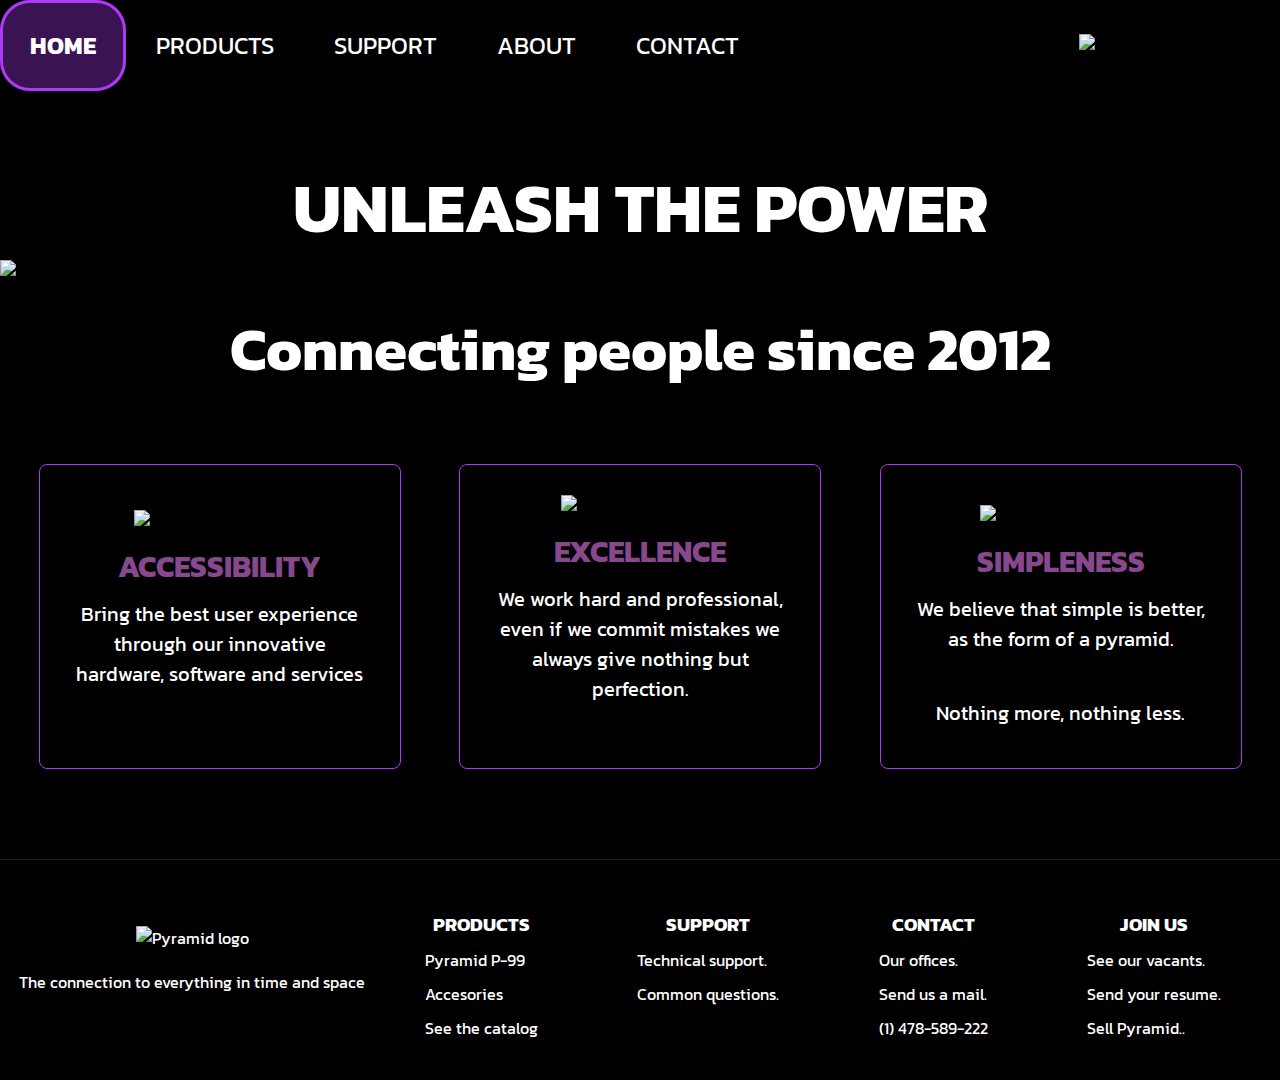
==== index.html @ 82d34aa6 "Revision 3" ====
<!DOCTYPE html>
<html lang="en">
<head>
    <meta charset="UTF-8">
    <meta http-equiv="X-UA-Compatible" content="IE=edge">
    <meta name="viewport" content="width=device-width, initial-scale=1.0">
    <title>Pyramid</title>
    <link rel="stylesheet" href="./assets/css/style.css">
    <link href="https://unpkg.com/aos@2.3.1/dist/aos.css" rel="stylesheet">
    <link rel="stylesheet" href="https://cdnjs.cloudflare.com/ajax/libs/font-awesome/6.2.1/css/all.min.css" integrity="sha512-MV7K8+y+gLIBoVD59lQIYicR65iaqukzvf/nwasF0nqhPay5w/9lJmVM2hMDcnK1OnMGCdVK+iQrJ7lzPJQd1w==" crossorigin="anonymous" referrerpolicy="no-referrer" />
    <link href="https://fonts.googleapis.com/css2?family=Kanit&display=swap" rel="stylesheet">
    <link href="https://fonts.googleapis.com/css2?family=Kanit:wght@300;400&display=swap" rel="stylesheet">

</head>
<body class="body_index">
    <nav class="navindex">
        <i class="fa-solid fa-bars"></i>
        <ul class="menu_horizontal">
            <li class="category_active"><a href="./index.html">HOME</a></li>
            <li><a href="./pages/products.html">PRODUCTS</a>
                <ul class="menu_vertical">
                    <li><a href="#">Pyramids</a></li>
                    <li><a href="#">Headphones</a></li>
                    <li><a href="#">Cases</a></li>
                </ul>
            </li>
            <li><a href="./pages/support.html">SUPPORT</a>
                <ul class="menu_vertical">
                    <li><a href="#">Technical Support</a></li>
                    <li><a href="#">FAQ</a></li>
                </ul>
            </li>
            <li><a href="./pages/about.html">ABOUT</a></li>     
            <li><a href="./pages/contact.html">CONTACT</a></li>  
        </ul>
        <a class="logoindex" href="../index.html"><img src="./assets/img/Isologoblanco.png" alt="Pyramid logo"></a>
        <i class="fa-solid fa-magnifying-glass"></i>
    </nav>
          <!--COVER-->
    <header>
        <div class="cover"><img src="./assets/img/portada2.png" alt=""></div>
    </header>
    <main>
        <h1 data-aos="zoom-out">UNLEASH THE POWER</h1>
        <div class="img_main" data-aos="fade-up"><img src="./assets/img/gifjim2.gif" alt="Gif of the CEO Jim Halpert"></div>
        
        <!--Values-->
        <h2>Connecting people since 2012</h2>
        <section class="world">
            <div class="world__container">
            </div>
            <section class="values">
                <div class="index__card" data-aos="zoom-in-up">
                    <img  class="card__img" src="./assets/img/access.png" alt="Pyramid accessibility" >
                    <h3 class="card__title">ACCESSIBILITY</h3>
                    <p class="card__text">Bring the best user experience through our innovative hardware, software and services</p><br>
                </div>
                <div class="index__card" data-aos="zoom-in-up">
                    <img  class="card__img" src="./assets/img/excellent.png" alt="Pyramid excellence">
                    <h3 class="card__title">EXCELLENCE</h3>
                    <p class="card__text">We work hard and professional, even if we commit mistakes we always give nothing but perfection.</p><br>
                </div>
                <div class="index__card" data-aos="zoom-in-up">
                    <img  class="card__img" src="./assets/img/simple.png" alt="Pyramid simpleness">
                    <h3 class="card__title">SIMPLENESS</h3>
                    <p class="card__text">We believe that simple is better, as the form of a pyramid.</p><br>
                    <p class="card__text">Nothing more, nothing less.</p> 
                </div>
            </section>
        </section>

    </main>
    <!--Footer-->
    <footer>
        <div class="company_data">
                <div class="footer_top">
                    <img class="footer_logoindex" src="./assets/img/Logoblanco1.png" alt="Pyramid logo">
                    <p>The connection to everything in time and space</p>
                    <div class="socialmedia">
                        <i class="fab fa-youtube"></i>
                        <i class="fab fa-facebook-f"></i>
                        <i class="fab fa-instagram"></i>
                        <i class="fab fa-twitter"></i>
                        <i class="fab fa-tiktok"></i>
                    </div>
                </div>
                </div>
                <div class="f_info">
                    <div class="moreinfo">
                        <h3>PRODUCTS</h3>
                        <ul>
                            <li><a href="">Pyramid P-99</a></li>
                            <li><a href="">Accesories</a></li>
                            <li><a href="">See the catalog</a></li>
                        </ul>
                    </div>
                    <div class="moreinfo">
                        <h3>SUPPORT</h3>
                        <ul>
                            <li><a href="">Technical support.</a></li>
                            <li><a href="">Common questions.</a></li>

                        </ul>
                    </div>
                    <div class="moreinfo">
                        <h3>CONTACT</h3>
                        <ul>
                            <li><a href="">Our offices.</a></li>
                            <li><a href="">Send us a mail.</a></li>
                            <li><a href="">(1) 478-589-222</a></li>
                        </ul>
                    </div>
                    <div class="moreinfo">
                        <h3>JOIN US</h3>
                        <ul>
                            <li><a href="">See our vacants.</a></li>
                            <li><a href="">Send your resume.</a></li>
                            <li><a href="">Sell Pyramid..</a></li>
                        </ul>
                    </div>
        </div>
    </footer>
        <!--AOS-->
        <script src="https://unpkg.com/aos@2.3.1/dist/aos.js"></script>
        <script> AOS.init({once: true,duration: 3000});</script>
</body>
</html>
---- assets/css/style.css ----
* {
  margin: 0px;
  padding: 0px;
  text-decoration: none;
  color: inherit;
  list-style: none; }

main > h1 {
  color: white;
  display: flex;
  justify-content: center;
  padding-top: 40px;
  font-size: 70px; }
  @media (max-width: 1000px) {
    main > h1 {
      font-size: 60px; } }
  @media (max-width: 700px) {
    main > h1 {
      font-size: 30px; } }

.support__team > h2, .faq > .faq__content > h2, .divisor__text__about h2, .ceos > .ceo__card h2 {
  color: white;
  font-size: 40px;
  text-align: center; }

.form_contact button:nth-child(7) {
  background-color: #AC39F3;
  border: 0;
  color: white;
  border-radius: 5px;
  font-size: 20px;
  margin-top: 40px;
  font-family: Kanit, sans-serif;
  justify-content: center;
  max-width: 500px; }

.callcenter, .support__team, .faq > .faq__content, .about1 {
  background-color: #1D1D1D;
  display: flex;
  flex-wrap: wrap;
  justify-content: space-evenly;
  border-radius: 16px;
  max-width: 1400px;
  padding: 40px 60px 60px 60px;
  margin: auto;
  margin-bottom: 40px;
  gap: 20px; }

nav {
  grid-area: nav; }

.navindex {
  display: flex;
  justify-content: space-between;
  width: 100%;
  background-color: black;
  font-size: 24px;
  font-family: Kanit, sans-serif;
  align-content: center; }
  .navindex > .fa-bars {
    color: white;
    display: none; }
  .navindex > .fa-magnifying-glass {
    display: none; }

.logoindex {
  max-height: 23px;
  align-self: center;
  margin-right: 40px; }

.menu_horizontal {
  list-style: none;
  display: flex;
  justify-content: end; }
  .menu_horizontal > li > a {
    display: block;
    padding: 28px 30px;
    color: white;
    text-decoration: none; }
  .menu_horizontal > li:hover {
    background-color: #ac39f356;
    box-shadow: inset 0 0 0 3px #AC39F3;
    margin: 0px;
    transition: 0.3s;
    border-radius: 30px; }
  .menu_horizontal > li:hover > .menu_vertical {
    display: block;
    transition: 0.5s; }

.menu_vertical {
  position: absolute;
  margin-top: 0.5px;
  display: none;
  list-style: none;
  width: 180px;
  background-color: #4F2C64;
  border-radius: 8px; }
  .menu_vertical > li > a {
    display: block;
    color: white;
    padding: 15px 15px 15px 20px;
    text-decoration: none;
    transition: 0.5s; }
  .menu_vertical > li:hover {
    border-radius: 8px;
    background-color: #ac39f3c7; }

@media (max-width: 984px) {
  .navindex > .fa-bars {
    color: white;
    font-size: 30px;
    display: block;
    padding: 20px; }
  .navindex > .fa-bars:hover + ul {
    left: 0; }
  .navindex > ul:hover {
    left: 0; }
  .navindex > .fa-magnifying-glass {
    color: white;
    font-size: 30px;
    display: block;
    padding: 20px; }
  .navindex > ul {
    position: fixed;
    flex-direction: column;
    background-color: black;
    width: 300px;
    height: 100vh;
    justify-content: start;
    padding-top: 60px;
    left: -300px;
    transition: 0.2s; }
  .logoindex {
    position: static;
    align-content: center;
    margin-right: 0px; } }

.category_active {
  font-weight: bolder; }

footer {
  grid-area: footer;
  background-color: black;
  color: white;
  display: flex;
  flex-wrap: wrap;
  justify-content: space-between;
  justify-content: center;
  align-items: center;
  padding: 20px 0px 20px 0px;
  font-family: Kanit, sans-serif;
  border-top: 1px solid #1D1D1D; }
  footer > .company_data {
    margin: 10px;
    display: flex;
    flex-direction: column;
    flex-wrap: wrap;
    justify-content: center;
    gap: 20px; }
    footer > .company_data > h2, footer > .company_data p, footer > .company_data .socialmedia, footer > .company_data .socialmedia {
      display: flex;
      justify-content: center; }
    footer > .company_data .footer_top {
      display: flex;
      flex-direction: column;
      gap: 20px; }
  footer .socialmedia {
    gap: 10px; }
  footer .f_info {
    display: flex;
    width: 70%;
    flex-wrap: wrap;
    justify-content: space-around; }
    footer .f_info > .moreinfo {
      margin: 20px; }
      footer .f_info > .moreinfo > h3 {
        margin: 10px 0px;
        display: flex;
        justify-content: center; }
      footer .f_info > .moreinfo > ul {
        display: flex;
        flex-direction: column;
        gap: 10px; }
  footer .footer_logoindex {
    display: flex;
    justify-content: center;
    align-self: center; }
  @media (max-width: 986) {
    footer footer > .company_data > p {
      justify-self: center; }
    footer footer > .f_info {
      width: 100%; } }

/*Pages*/
.products_cover {
  background-image: url(../img/galaxia.jpg);
  background-size: cover;
  width: 100%;
  height: 400px;
  display: flex;
  align-items: center;
  justify-content: center; }
  .products_cover > h1 {
    color: white;
    display: flex;
    flex-wrap: wrap;
    font-size: 80px;
    text-align: center;
    text-shadow: 1px 1px 2px #AC39F3, 0 0 0.2em black; }
  @media (max-width: 1100px) {
    .products_cover .products_cover {
      background-size: cover; }
    .products_cover h1 {
      font-size: 60px; }
    .products_cover h2 {
      font-size: 40px; } }
  @media (max-width: 700px) {
    .products_cover .img_main {
      background-size: contain;
      background-repeat: no-repeat;
      height: 400px; }
    .products_cover h1 {
      font-size: 40px; }
    .products_cover h2 {
      font-size: 25px; } }

/*Main product*/
.products_father {
  display: flex;
  flex-wrap: wrap;
  flex-direction: column;
  max-width: 1600px;
  margin: auto; }
  .products_father .tablet1 {
    background-color: #1D1D1D;
    margin-bottom: 100px;
    margin-top: 120px;
    margin: auto;
    padding: 60px 0px 60px 0px;
    border-radius: 20px;
    gap: 20px;
    display: flex;
    flex-wrap: wrap;
    flex-direction: row;
    justify-content: center;
    gap: 20px;
    width: 1300px; }
    .products_father .tablet1:hover {
      transition: 0.8s;
      box-shadow: 3px 4px 45px 3px #ac39f381;
      border-style: inset;
      border: 0.5px solid #AC39F3;
      transition: 0.5s; }
    .products_father .tablet1 h2 {
      color: white;
      font-size: 60px;
      margin-bottom: 10px;
      justify-self: center; }
    .products_father .tablet1 .tablet1__content {
      background-color: #1D1D1D; }
      .products_father .tablet1 .tablet1__content .tablet1__img {
        background-image: url(../img/tablets_portada_galaxia1.png);
        width: 1100px;
        height: 900px;
        background-size: cover;
        margin: auto; }
        @media (max-width: 1100px) {
          .products_father .tablet1 .tablet1__content .tablet1__img {
            width: 500px;
            height: 400px;
            margin: auto; } }
        @media (max-width: 700px) {
          .products_father .tablet1 .tablet1__content .tablet1__img {
            background-size: contain;
            background-repeat: no-repeat;
            width: 300px;
            height: 260px; } }
      .products_father .tablet1 .tablet1__content .tablet1__title {
        display: flex;
        justify-content: center; }
      .products_father .tablet1 .tablet1__content .tablet1__card__price {
        font-family: 'Kanit', sans-serif;
        font-size: 80px;
        font-weight: bold;
        color: white;
        justify-self: start; }
        @media (max-width: 1100px) {
          .products_father .tablet1 .tablet1__content .tablet1__card__price {
            font-size: 50px; } }
      .products_father .tablet1 .tablet1__content .tablet1__boton__div {
        display: flex;
        justify-content: center; }
        .products_father .tablet1 .tablet1__content .tablet1__boton__div .tablet1__boton {
          padding: 20px;
          width: 100%;
          color: black;
          background-color: #AC39F3;
          border-style: none;
          border-radius: 4px;
          font-family: 'Kanit', sans-serif;
          font-size: 24px;
          font-weight: bolder;
          justify-self: center; }
          .products_father .tablet1 .tablet1__content .tablet1__boton__div .tablet1__boton:hover {
            background-color: #671897;
            transform: scale(1.1);
            transition: 0.8s;
            color: white; }
      .products_father .tablet1 .tablet1__content .tablet1__description {
        width: 100%;
        display: block;
        flex-wrap: wrap;
        justify-content: space-between;
        padding: 40px 0px 40px 0px; }
        .products_father .tablet1 .tablet1__content .tablet1__description .tablet1__description1 {
          display: flex;
          flex-wrap: wrap;
          justify-content: space-between; }
          .products_father .tablet1 .tablet1__content .tablet1__description .tablet1__description1 .tablet1__text {
            justify-self: end;
            font-size: 80px;
            color: white;
            font-family: 'Kanit', sans-serif;
            font-weight: lighter; }
        .products_father .tablet1 .tablet1__content .tablet1__description .tablet1__description2 {
          display: flex;
          justify-content: end; }
          .products_father .tablet1 .tablet1__content .tablet1__description .tablet1__description2 .tablet1__select {
            display: flex;
            justify-content: end; }
            .products_father .tablet1 .tablet1__content .tablet1__description .tablet1__description2 .tablet1__select select {
              background-color: black;
              color: #AC39F3;
              border: 1px solid #AC39F3;
              border-radius: 8px;
              width: 300px;
              height: 80px;
              padding: 15px;
              margin: 20px 0px 20px 20px;
              justify-self: end;
              font-size: 20px;
              align-self: center;
              cursor: pointer; }
            .products_father .tablet1 .tablet1__content .tablet1__description .tablet1__description2 .tablet1__select p {
              font-size: 24px;
              align-self: center;
              color: white; }
            @media (max-width: 700px) {
              .products_father .tablet1 .tablet1__content .tablet1__description .tablet1__description2 .tablet1__select select {
                max-width: 150px;
                margin-left: 10px; }
              .products_father .tablet1 .tablet1__content .tablet1__description .tablet1__description2 .tablet1__select p {
                font-size: 20px; } }
  @media (max-width: 1100px) {
    .products_father {
      padding: 0px;
      margin: auto;
      margin: 0px; }
      .products_father .tablet1 {
        display: block;
        max-width: 700px;
        padding: 40px; }
      .products_father .tablet1 > h1 {
        font-size: 60px; }
      .products_father .products_cover > h1 {
        font-size: 60px; } }
  @media (max-width: 700px) {
    .products_father .tablet1 {
      display: block;
      width: 75vw;
      height: 680px;
      padding: 30px; }
    .products_father .tablet1__title h2 {
      font-size: 24px; }
    .products_father .tablet1__text > p {
      font-size: 20px; } }
  .products_father .products2 {
    max-width: 1800px;
    margin: auto;
    padding-top: 50px;
    padding-bottom: 50px;
    display: flex;
    flex-wrap: wrap;
    justify-content: space-evenly;
    gap: 120px; }
    @media (max-width: 700px) {
      .products_father .products2 {
        gap: 40px;
        margin: 20px; } }
    .products_father .products2 .products2__card {
      background-color: #1D1D1D;
      justify-content: center;
      display: block;
      width: 300px;
      border-radius: 8px;
      padding-top: 30px;
      padding-left: 30px;
      padding-right: 30px;
      padding-bottom: 30px;
      max-width: 2000px; }
      .products_father .products2 .products2__card:hover {
        transform: scale(1.3);
        transition: 0.8s;
        box-shadow: 3px 4px 45px 3px #ac39f381;
        border-style: inset;
        border: 0.5px solid #AC39F3;
        transition: 0.5s; }
      .products_father .products2 .products2__card > .products2__card__img {
        width: 80%;
        border-radius: 10px;
        padding-left: 24px;
        padding-right: 24px;
        justify-self: center;
        align-self: center; }
      .products_father .products2 .products2__card > .products2__card__title {
        font-family: 'Kanit', sans-serif;
        font-size: 30px;
        font-weight: lighter;
        color: white;
        padding-top: 10px; }
      .products_father .products2 .products2__card > .products2__card__text {
        font-family: 'Kanit', sans-serif;
        color: #8f8f8f;
        font-size: 20px;
        align-items: center; }
      .products_father .products2 .products2__card > .products2__card__price {
        font-family: 'Kanit', sans-serif;
        font-size: 50px;
        color: white; }
      .products_father .products2 .products2__card > .products2__boton {
        margin-top: 10px;
        padding: 20px;
        width: 300px;
        color: black;
        background-color: #AC39F3;
        border-style: none;
        border-radius: 4px;
        font-family: 'Kanit', sans-serif;
        font-size: 24px;
        font-weight: bolder;
        justify-self: center; }
        .products_father .products2 .products2__card > .products2__boton:hover {
          background-color: #671897;
          transform: scale(1.1);
          transition: 0.8s;
          color: white; }
      @media (max-width: 800px) {
        .products_father .products2 .products2__card {
          max-width: 280px;
          padding: 40px 25px 40px 25px; }
          .products_father .products2 .products2__card .products2__boton {
            width: 280px; } }

.callcenter {
  max-width: 1200px; }
  .callcenter > h2 {
    color: white;
    font-size: 40px;
    text-align: center; }
  .callcenter > .callcenter_text {
    color: white;
    font-size: 20px;
    font-weight: lighter; }
  .callcenter > .callcenter_img {
    background-image: url(../img/callcenter.jpg);
    width: 1200px;
    height: 600px;
    background-size: cover; }
  @media (max-width: 1100px) {
    .callcenter {
      margin: 20px;
      margin-bottom: 40px;
      padding: 20px; }
      .callcenter .callcenter_img {
        background-size: contain;
        background-repeat: no-repeat;
        width: 100%;
        height: 250px; }
      .callcenter .callcenter_text {
        max-width: 600px; } }

.corporate {
  display: flex;
  flex-wrap: wrap;
  justify-content: center;
  background-color: #1D1D1D;
  border-radius: 10px;
  padding: 60px;
  max-width: 1200px;
  margin: auto;
  margin-bottom: 40px; }
  .corporate > .corporate__adress {
    max-width: 1200px;
    margin: auto;
    margin-bottom: 40px;
    border-radius: 10px;
    display: grid;
    gap: 10px;
    grid-template-columns: 1fr 1fr;
    grid-template-rows: 1fr;
    grid-template-areas: "corporate__map  corporate__map"; }
  .corporate h2 {
    text-align: center;
    color: white;
    font-size: 30px;
    margin-bottom: 30px; }
  .corporate p {
    color: white;
    font-size: 20px;
    gap: 10px; }
  .corporate > .corporate__map:nth-child(1) {
    grid-area: corporate__map;
    max-width: 1200px;
    justify-items: center;
    padding-bottom: 10px; }
  .corporate > .corporate__text:nth-child(2) {
    grid-area: corporate__text;
    color: white;
    font-size: 18px;
    font-family: 'Kanit', sans-serif;
    font-weight: lighter;
    max-width: 1200px;
    text-align: start; }
  .corporate .map {
    width: 100%;
    max-width: 1200px;
    height: 400px;
    border-style: none;
    padding-right: 20px; }
  @media (max-width: 1100px) {
    .corporate {
      gap: 20px;
      margin: 20px;
      margin-bottom: 40px;
      padding: 20px; }
      .corporate .map {
        padding-bottom: 20px; } }

.form_contact {
  padding: 60px;
  background-color: #1D1D1D;
  max-width: 1200px;
  margin: 10px auto;
  margin-bottom: 40px;
  border-radius: 10px;
  display: grid;
  gap: 10px;
  grid-template-columns: 1fr 1fr;
  grid-template-rows: 1fr 1fr 1fr 1fr 80px;
  grid-template-areas: "titulo   titulo" "nomApell email" "tel      asunto" "mensaje  mensaje" "...      btn"; }
  .form_contact > label {
    display: flex;
    flex-direction: column;
    justify-items: center;
    gap: 10px;
    color: white; }
    .form_contact > label > input {
      padding-left: 10px;
      color: black;
      border-radius: 4px;
      font-family: 'Quicksand', sans-serif;
      height: 40px;
      max-width: 550px; }
    .form_contact > label > input, .form_contact > label .formulario > label > textarea {
      background-color: rgba(255, 255, 255, 0.349);
      border: 0; }
    .form_contact > label > textarea {
      background-color: rgba(255, 255, 255, 0.349);
      height: 60px;
      width: 100%;
      max-width: 1150px;
      border-radius: 4px; }
  .form_contact .contact_button > button {
    padding: 20px;
    width: 400px;
    color: white;
    background-color: #AC39F3;
    border-style: none;
    border-radius: 4px;
    font-family: 'Kanit', sans-serif;
    font-size: 24px;
    font-weight: bolder;
    justify-self: center; }

@media (max-width: 700px) {
  .form_contact {
    border-radius: 10px;
    margin: 20px;
    margin-bottom: 60px;
    padding: 30px 30px 60px 30px;
    grid-template-columns: 1fr;
    grid-template-rows: 1fr 1fr 1fr 1fr 1fr 1fr 80px;
    grid-template-areas: "titulo" "nomApell"  "email" "tel"       "asunto" "mensaje"   "btn"; } }

.form_contact h2:nth-child(1) {
  text-align: center;
  grid-area: titulo;
  color: white;
  font-size: 30px; }

.form_contact label:nth-child(2) {
  grid-area: nomApell; }

.form_contact label:nth-child(3) {
  grid-area: email; }

.form_contact label:nth-child(4) {
  grid-area: tel; }

.form_contact label:nth-child(5) {
  grid-area: asunto; }

.form_contact label:nth-child(6) {
  grid-area: mensaje; }

.form_contact button:nth-child(7) {
  grid-area: btn; }

.support__portada {
  height: 500px;
  background-size: cover;
  display: flex;
  align-items: center;
  justify-content: center;
  background-image: url(../img/support1.png); }
  .support__portada h1 {
    color: white;
    display: flex;
    flex-wrap: wrap;
    font-size: 80px;
    text-align: center;
    text-shadow: 1px 1px 2px #AC39F3, 0 0 0.2em black; }
    @media (max-width: 1100px) {
      .support__portada h1 {
        font-size: 60px; } }
    @media (max-width: 700px) {
      .support__portada h1 {
        font-size: 40px; } }

.support__team {
  max-width: 1300px; }
  .support__team > .support__content {
    display: flex;
    flex-wrap: wrap;
    justify-content: center;
    width: 100%;
    display: flex;
    align-content: center;
    justify-content: center; }
    .support__team > .support__content > .support__img img {
      width: 100%; }
    .support__team > .support__content > .support__text {
      color: white;
      font-size: 30px;
      font-family: 'Kanit', sans-serif;
      font-weight: lighter;
      width: 100%;
      text-align: left;
      padding-top: 20px; }
  @media (max-width: 900px) {
    .support__team {
      margin: 20px;
      padding: 20px; }
      .support__team p {
        font-size: 80%; }
      .support__team h2 {
        font-size: 24px; } }

/*CommonQuestions*/
.faq {
  background-color: #1D1D1D;
  max-width: 1400px;
  padding-bottom: 20px;
  padding-top: 20px;
  margin: auto;
  margin-bottom: 100px;
  border-radius: 20px;
  display: flex;
  align-content: center;
  justify-content: center; }
  .faq > .faq__content > .faq__text {
    margin: auto;
    color: white;
    font-size: 20px;
    font-family: 'Kanit', sans-serif;
    font-weight: lighter;
    text-align: left; }
    .faq > .faq__content > .faq__text > ul > li {
      padding: 10px; }
      .faq > .faq__content > .faq__text > ul > li .fa-question-circle {
        color: #AC39F3;
        font-size: larger;
        padding-right: 10px; }
  @media (max-width: 900px) {
    .faq > .faq__content {
      margin: 0px;
      padding: 20px; }
      .faq > .faq__content h2 {
        font-size: 24px; }
      .faq > .faq__content ul {
        font-size: 80%; }
      .faq > .faq__content .faq__text {
        margin: 0px;
        padding: 0px; } }
  @media (max-width: 900px) {
    .faq {
      margin: 20px; } }

.about1 {
  max-width: 1200px;
  margin-bottom: 100px; }
  .about1 > h2 {
    color: white;
    font-size: 40px;
    text-align: center; }
  .about1 > .about1__text {
    color: #b4b4b4;
    font-size: 30px;
    font-weight: lighter; }
  .about1 > .about1__img {
    background-image: url(../img/pyramidpresentation.jpg);
    width: 1200px;
    height: 600px;
    background-size: cover;
    justify-self: center;
    border-radius: 10px; }
  .about1 > .about1__video {
    padding-top: 30px; }
    .about1 > .about1__video iframe {
      justify-self: start; }
  @media (max-width: 800px) {
    .about1 {
      margin: 20px;
      margin-bottom: 40px;
      padding: 20px;
      padding-bottom: 40px; }
      .about1 .about1__img {
        background-size: contain;
        background-repeat: no-repeat;
        width: 400px;
        height: 250px; }
      .about1 .about1__text {
        max-width: 400px;
        font-size: 18px; }
      .about1 .about1__video {
        margin: 0px;
        padding: 0px; }
        .about1 .about1__video iframe {
          width: 400px; } }

/*Video Pyramid Launch*/
.video_container {
  display: flex;
  align-items: center;
  justify-content: center;
  height: auto;
  margin-top: 50px; }

.video_card_container {
  display: flex;
  width: 1000px;
  height: auto;
  border-radius: 10px;
  margin: 0px; }

.video_header {
  padding-right: 40px;
  border-right: 1px solid #4e4e4e;
  align-content: center; }
  .video_header a {
    position: relative;
    display: block; }
  .video_header > a > iframe {
    width: 400px; }
  .video_header iframe {
    border-radius: 10px; }

.video_descripcion {
  padding: 20px 0px 20px 20px; }
  .video_descripcion h2 {
    color: white;
    padding-left: 20px; }
  .video_descripcion p {
    color: #b4b4b4;
    margin: 20px;
    font-size: 24px; }

@media (max-width: 800px) {
  .video_container {
    height: auto; }
  .video_card_container {
    display: flex;
    flex-wrap: wrap;
    max-width: 400px;
    padding: 0px;
    margin: 0px; }
  .video_header {
    padding-right: 0px;
    border-right: none;
    border-bottom: 1px solid #8b8b8b;
    padding-bottom: 20px;
    width: 100%; }
    .video_header a > iframe {
      width: 400px; }
  .video_descripcion {
    margin: 0px;
    padding: 0px;
    padding-top: 20px; }
    .video_descripcion h2 {
      padding-left: 0px; }
    .video_descripcion p {
      margin-left: 0px;
      margin-right: 0px;
      max-width: 600px; } }

/*Leadership*/
.divisor__text__about {
  justify-content: center; }

.ceos {
  max-width: 1400px;
  margin: auto;
  padding-top: 50px;
  padding-bottom: 50px;
  display: flex;
  flex-wrap: wrap;
  justify-content: space-evenly;
  gap: 40px; }
  .ceos > .ceo__card {
    background-color: #4f2c6438;
    justify-content: center;
    display: block;
    width: 300px;
    border-radius: 8px;
    padding-top: 30px;
    padding-left: 30px;
    padding-right: 30px;
    padding-bottom: 30px; }
    .ceos > .ceo__card:hover {
      background-color: #6618974d;
      border: 1px solid #AC39F3;
      transform: scale(1.1);
      transition: 0.5s; }
    .ceos > .ceo__card .ceo__card__img {
      width: 70%;
      padding-bottom: 10px;
      padding-left: 50px;
      padding-right: 50px;
      align-self: center; }
    .ceos > .ceo__card h3 {
      padding-top: 10px;
      text-align: center;
      font-family: 'Kanit', sans-serif;
      font-size: 30px;
      font-weight: bolder;
      color: white; }
    .ceos > .ceo__card .ceo__card__text {
      padding-top: 10px;
      font-family: 'Kanit', sans-serif;
      color: #b4b4b4;
      font-size: 20px;
      align-self: center;
      text-align: center; }
      .ceos > .ceo__card .ceo__card__text .name_text {
        color: #dba4ff;
        font-size: larger;
        font-weight: bold;
        padding-bottom: 10px; }

/*Index*/
body {
  background-color: black;
  font-family: Kanit, sans-serif; }

header {
  grid-area: header; }
  header > .cover {
    width: 100vw;
    max-width: 2000px;
    min-width: 400px;
    margin: auto;
    background-size: cover;
    background-repeat: no-repeat;
    justify-content: center;
    align-items: center; }
    header > .cover img {
      width: 100%; }
  @media (max-width: 1100px) {
    header .cover {
      height: 400px; } }
  @media (max-width: 576px) {
    header .cover {
      background-repeat: no-repeat;
      height: 250px; } }

/*Index*/
main {
  display: block; }
  main > .img_main {
    margin: auto;
    max-width: 1960px;
    justify-items: center; }
    main > .img_main > img {
      width: 100%;
      justify-self: center; }
    @media (max-width: 1200px) {
      main > .img_main {
        background-size: contain;
        background-repeat: no-repeat; } }
    @media (max-width: 700px) {
      main > .img_main {
        background-size: contain;
        background-repeat: no-repeat; } }
  main > h2 {
    color: white;
    display: flex;
    justify-content: center;
    padding: 20px;
    font-size: 60px; }
    @media (max-width: 1000px) {
      main > h2 {
        font-size: 45px; } }
    @media (max-width: 700px) {
      main > h2 {
        font-size: 20px; } }

.values {
  padding-top: 50px;
  padding-bottom: 50px;
  display: flex;
  flex-wrap: wrap;
  justify-content: space-evenly;
  margin-bottom: 40px;
  gap: 20px; }
  @media (max-width: 500px) {
    .values {
      justify-self: center;
      max-width: 300px;
      margin: auto; } }
  .values > .index__card {
    background-color: black;
    display: flex;
    flex-direction: column;
    align-content: center;
    justify-content: center;
    width: 300px;
    border: solid 1px #AC39F3;
    border-radius: 8px;
    padding: 30px;
    gap: 10px; }
    .values > .index__card .card__img {
      padding-left: 50px;
      padding-right: 50px;
      display: flex;
      justify-content: center;
      align-self: center; }
    @media (max-width: 500px) {
      .values > .index__card {
        padding: 16px;
        max-width: 250px; }
        .values > .index__card img {
          max-width: 120px; } }
  .values h3 {
    font-family: 'Kanit', sans-serif;
    font-size: 30px;
    font-weight: bolder;
    color: #87488d;
    align-self: center; }
  .values p {
    font-family: 'Kanit', sans-serif;
    color: white;
    font-size: 20px;
    align-items: center;
    text-align: center; }
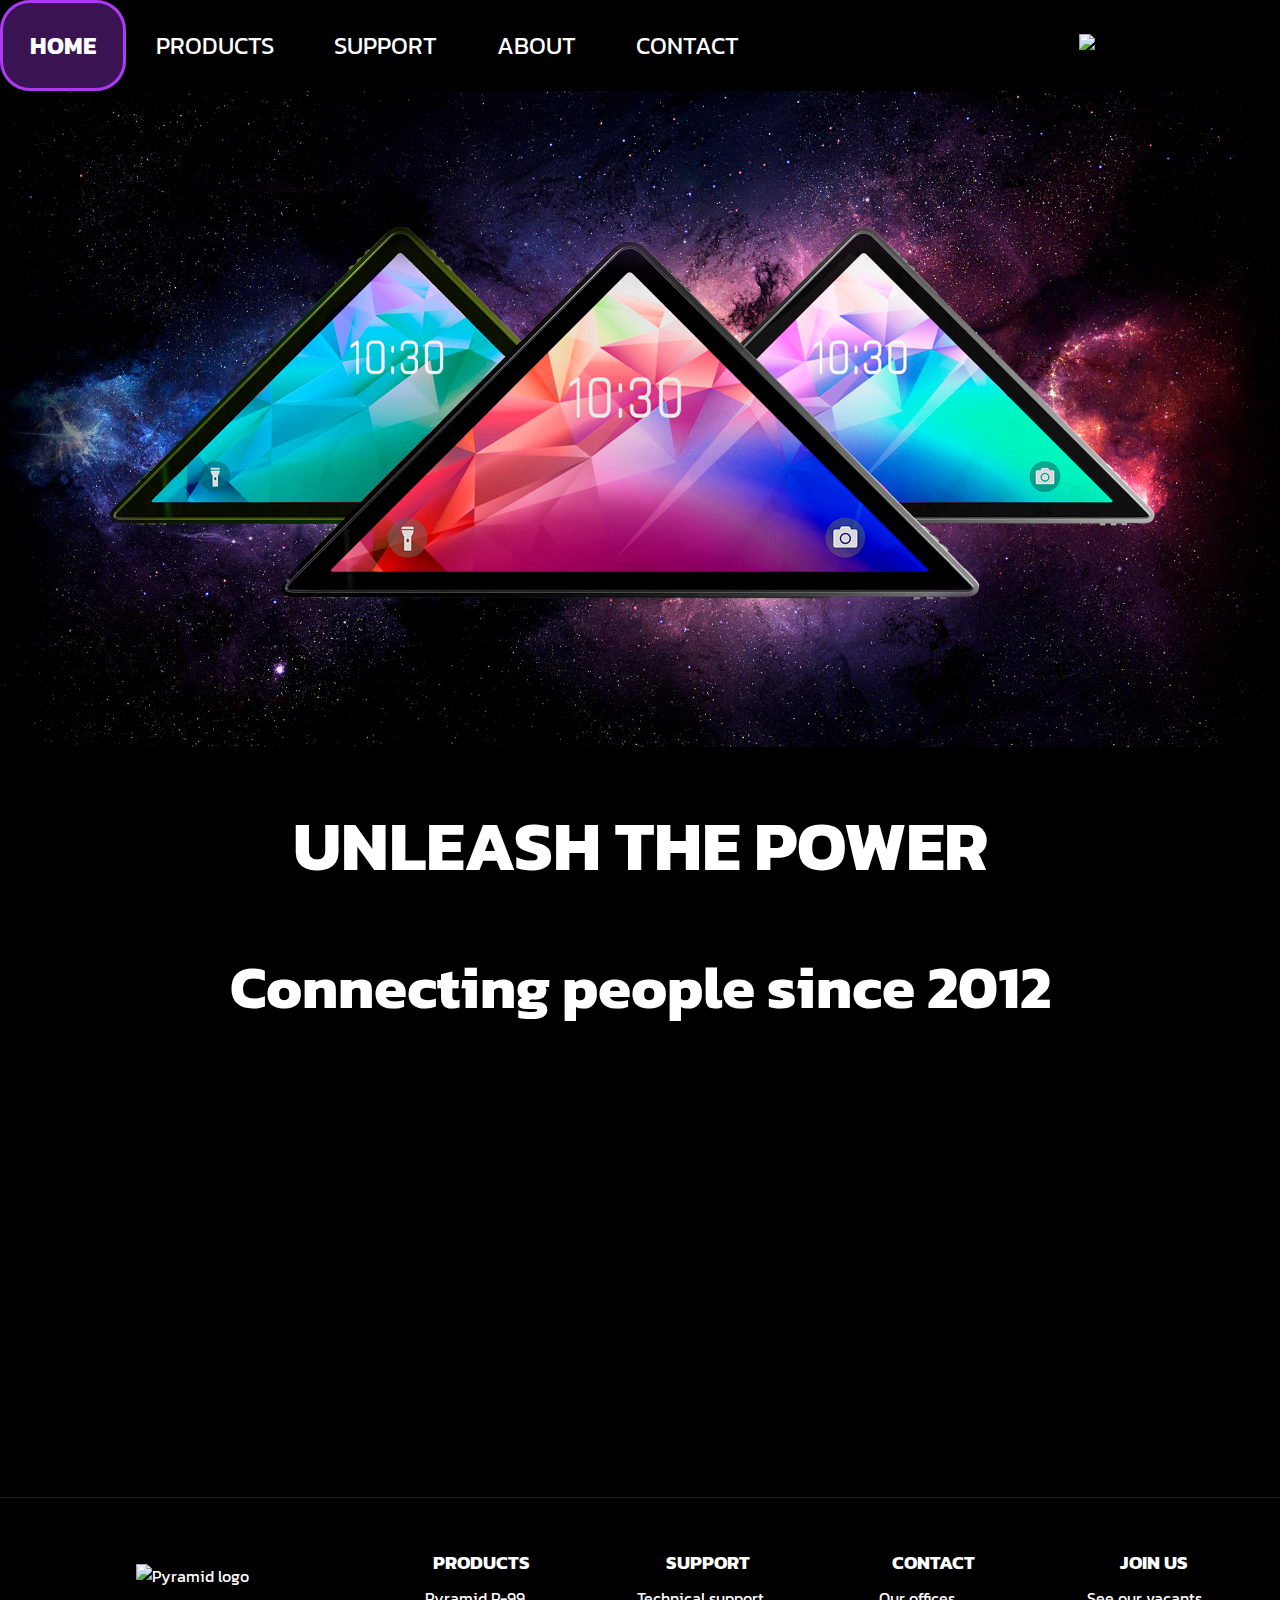
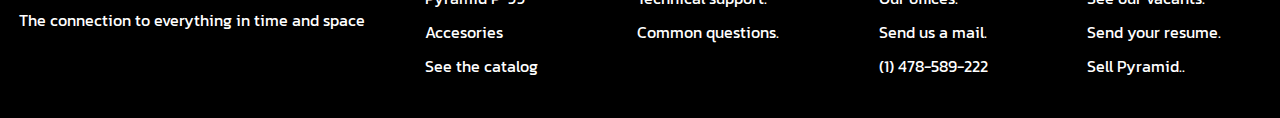
==== commit 7c6a00c9: "Revision 4" ====
--- a/index.html
+++ b/index.html
@@ -38,7 +38,7 @@
     </nav>
           <!--COVER-->
     <header>
-        <div class="cover"><img src="./assets/img/portada2.png" alt=""></div>
+        <div class="cover"><img src="./assets/img/tablets_portada_galaxia.png" alt=""></div>
     </header>
     <main>
         <h1 data-aos="zoom-out">UNLEASH THE POWER</h1>
--- a/assets/css/style.css
+++ b/assets/css/style.css
@@ -3,25 +3,32 @@
   padding: 0px;
   text-decoration: none;
   color: inherit;
-  list-style: none; }
+  list-style: none;
+}
 
 main > h1 {
   color: white;
   display: flex;
   justify-content: center;
   padding-top: 40px;
-  font-size: 70px; }
-  @media (max-width: 1000px) {
-    main > h1 {
-      font-size: 60px; } }
-  @media (max-width: 700px) {
-    main > h1 {
-      font-size: 30px; } }
-
-.support__team > h2, .faq > .faq__content > h2, .divisor__text__about h2, .ceos > .ceo__card h2 {
+  font-size: 70px;
+}
+@media (max-width: 1000px) {
+  main > h1 {
+    font-size: 60px;
+  }
+}
+@media (max-width: 700px) {
+  main > h1 {
+    font-size: 30px;
+  }
+}
+
+.ceos > .ceo__card h2, .divisor__text__about h2, .faq > .faq__content > h2, .support__team > h2 {
   color: white;
   font-size: 40px;
-  text-align: center; }
+  text-align: center;
+}
 
 .form_contact button:nth-child(7) {
   background-color: #AC39F3;
@@ -32,9 +39,10 @@
   margin-top: 40px;
   font-family: Kanit, sans-serif;
   justify-content: center;
-  max-width: 500px; }
-
-.callcenter, .support__team, .faq > .faq__content, .about1 {
+  max-width: 500px;
+}
+
+.about1, .faq > .faq__content, .support__team, .callcenter {
   background-color: #1D1D1D;
   display: flex;
   flex-wrap: wrap;
@@ -44,10 +52,12 @@
   padding: 40px 60px 60px 60px;
   margin: auto;
   margin-bottom: 40px;
-  gap: 20px; }
+  gap: 20px;
+}
 
 nav {
-  grid-area: nav; }
+  grid-area: nav;
+}
 
 .navindex {
   display: flex;
@@ -56,36 +66,44 @@
   background-color: black;
   font-size: 24px;
   font-family: Kanit, sans-serif;
-  align-content: center; }
-  .navindex > .fa-bars {
-    color: white;
-    display: none; }
-  .navindex > .fa-magnifying-glass {
-    display: none; }
+  align-content: center;
+}
+.navindex > .fa-bars {
+  color: white;
+  display: none;
+}
+.navindex > .fa-magnifying-glass {
+  display: none;
+}
 
 .logoindex {
   max-height: 23px;
   align-self: center;
-  margin-right: 40px; }
+  margin-right: 40px;
+}
 
 .menu_horizontal {
   list-style: none;
   display: flex;
-  justify-content: end; }
-  .menu_horizontal > li > a {
-    display: block;
-    padding: 28px 30px;
-    color: white;
-    text-decoration: none; }
-  .menu_horizontal > li:hover {
-    background-color: #ac39f356;
-    box-shadow: inset 0 0 0 3px #AC39F3;
-    margin: 0px;
-    transition: 0.3s;
-    border-radius: 30px; }
-  .menu_horizontal > li:hover > .menu_vertical {
-    display: block;
-    transition: 0.5s; }
+  justify-content: end;
+}
+.menu_horizontal > li > a {
+  display: block;
+  padding: 28px 30px;
+  color: white;
+  text-decoration: none;
+}
+.menu_horizontal > li:hover {
+  background-color: rgba(172, 57, 243, 0.337254902);
+  box-shadow: inset 0 0 0 3px #AC39F3;
+  margin: 0px;
+  transition: 0.3s;
+  border-radius: 30px;
+}
+.menu_horizontal > li:hover > .menu_vertical {
+  display: block;
+  transition: 0.5s;
+}
 
 .menu_vertical {
   position: absolute;
@@ -94,33 +112,42 @@
   list-style: none;
   width: 180px;
   background-color: #4F2C64;
-  border-radius: 8px; }
-  .menu_vertical > li > a {
-    display: block;
-    color: white;
-    padding: 15px 15px 15px 20px;
-    text-decoration: none;
-    transition: 0.5s; }
-  .menu_vertical > li:hover {
-    border-radius: 8px;
-    background-color: #ac39f3c7; }
+  border-radius: 8px;
+}
+.menu_vertical > li > a {
+  display: block;
+  color: white;
+  padding: 15px 15px 15px 20px;
+  text-decoration: none;
+  transition: 0.5s;
+}
+.menu_vertical > li:hover {
+  border-radius: 8px;
+  background-color: rgba(172, 57, 243, 0.7803921569);
+}
 
 @media (max-width: 984px) {
   .navindex > .fa-bars {
     color: white;
     font-size: 30px;
     display: block;
-    padding: 20px; }
+    padding: 20px;
+  }
   .navindex > .fa-bars:hover + ul {
-    left: 0; }
+    left: 0;
+  }
   .navindex > ul:hover {
-    left: 0; }
+    left: 0;
+  }
   .navindex > .fa-magnifying-glass {
     color: white;
     font-size: 30px;
     display: block;
-    padding: 20px; }
+    padding: 20px;
+  }
   .navindex > ul {
+    position: absolute;
+    z-index: 3;
     position: fixed;
     flex-direction: column;
     background-color: black;
@@ -129,14 +156,17 @@
     justify-content: start;
     padding-top: 60px;
     left: -300px;
-    transition: 0.2s; }
+    transition: 0.2s;
+  }
   .logoindex {
     position: static;
     align-content: center;
-    margin-right: 0px; } }
-
+    margin-right: 0px;
+  }
+}
 .category_active {
-  font-weight: bolder; }
+  font-weight: bolder;
+}
 
 footer {
   grid-area: footer;
@@ -149,47 +179,60 @@
   align-items: center;
   padding: 20px 0px 20px 0px;
   font-family: Kanit, sans-serif;
-  border-top: 1px solid #1D1D1D; }
-  footer > .company_data {
-    margin: 10px;
-    display: flex;
-    flex-direction: column;
-    flex-wrap: wrap;
-    justify-content: center;
-    gap: 20px; }
-    footer > .company_data > h2, footer > .company_data p, footer > .company_data .socialmedia, footer > .company_data .socialmedia {
-      display: flex;
-      justify-content: center; }
-    footer > .company_data .footer_top {
-      display: flex;
-      flex-direction: column;
-      gap: 20px; }
-  footer .socialmedia {
-    gap: 10px; }
-  footer .f_info {
-    display: flex;
-    width: 70%;
-    flex-wrap: wrap;
-    justify-content: space-around; }
-    footer .f_info > .moreinfo {
-      margin: 20px; }
-      footer .f_info > .moreinfo > h3 {
-        margin: 10px 0px;
-        display: flex;
-        justify-content: center; }
-      footer .f_info > .moreinfo > ul {
-        display: flex;
-        flex-direction: column;
-        gap: 10px; }
-  footer .footer_logoindex {
-    display: flex;
-    justify-content: center;
-    align-self: center; }
-  @media (max-width: 986) {
-    footer footer > .company_data > p {
-      justify-self: center; }
-    footer footer > .f_info {
-      width: 100%; } }
+  border-top: 1px solid #1D1D1D;
+}
+footer > .company_data {
+  margin: 10px;
+  display: flex;
+  flex-direction: column;
+  flex-wrap: wrap;
+  justify-content: center;
+  gap: 20px;
+}
+footer > .company_data > h2, footer > .company_data p, footer > .company_data .socialmedia, footer > .company_data .socialmedia {
+  display: flex;
+  justify-content: center;
+}
+footer > .company_data .footer_top {
+  display: flex;
+  flex-direction: column;
+  gap: 20px;
+}
+footer .socialmedia {
+  gap: 10px;
+}
+footer .f_info {
+  display: flex;
+  width: 70%;
+  flex-wrap: wrap;
+  justify-content: space-around;
+}
+footer .f_info > .moreinfo {
+  margin: 20px;
+}
+footer .f_info > .moreinfo > h3 {
+  margin: 10px 0px;
+  display: flex;
+  justify-content: center;
+}
+footer .f_info > .moreinfo > ul {
+  display: flex;
+  flex-direction: column;
+  gap: 10px;
+}
+footer .footer_logoindex {
+  display: flex;
+  justify-content: center;
+  align-self: center;
+}
+@media (max-width: 986) {
+  footer footer > .company_data > p {
+    justify-self: center;
+  }
+  footer footer > .f_info {
+    width: 100%;
+  }
+}
 
 /*Pages*/
 .products_cover {
@@ -199,30 +242,44 @@
   height: 400px;
   display: flex;
   align-items: center;
-  justify-content: center; }
-  .products_cover > h1 {
-    color: white;
-    display: flex;
-    flex-wrap: wrap;
-    font-size: 80px;
-    text-align: center;
-    text-shadow: 1px 1px 2px #AC39F3, 0 0 0.2em black; }
-  @media (max-width: 1100px) {
-    .products_cover .products_cover {
-      background-size: cover; }
-    .products_cover h1 {
-      font-size: 60px; }
-    .products_cover h2 {
-      font-size: 40px; } }
-  @media (max-width: 700px) {
-    .products_cover .img_main {
-      background-size: contain;
-      background-repeat: no-repeat;
-      height: 400px; }
-    .products_cover h1 {
-      font-size: 40px; }
-    .products_cover h2 {
-      font-size: 25px; } }
+  justify-content: center;
+}
+.products_cover > h1 {
+  z-index: 1;
+  color: white;
+  display: flex;
+  flex-wrap: wrap;
+  font-size: 80px;
+  text-align: center;
+  text-shadow: 1px 1px 2px #AC39F3, 0 0 0.2em black;
+}
+@media (max-width: 1100px) {
+  .products_cover .products_cover {
+    background-size: cover;
+  }
+  .products_cover h1 {
+    font-size: 60px;
+  }
+  .products_cover h2 {
+    font-size: 40px;
+  }
+}
+@media (max-width: 700px) {
+  .products_cover {
+    height: 300px;
+  }
+  .products_cover .img_main {
+    background-size: contain;
+    background-repeat: no-repeat;
+    height: 400px;
+  }
+  .products_cover h1 {
+    font-size: 40px;
+  }
+  .products_cover h2 {
+    font-size: 25px;
+  }
+}
 
 /*Main product*/
 .products_father {
@@ -230,254 +287,312 @@
   flex-wrap: wrap;
   flex-direction: column;
   max-width: 1600px;
-  margin: auto; }
+  margin: auto;
+}
+.products_father .tablet1 {
+  background-color: #1D1D1D;
+  margin-bottom: 100px;
+  margin-top: 120px;
+  margin: auto;
+  padding: 60px 0px 60px 0px;
+  border-radius: 20px;
+  gap: 20px;
+  display: flex;
+  flex-wrap: wrap;
+  flex-direction: row;
+  justify-content: center;
+  gap: 20px;
+  width: 1300px;
+}
+.products_father .tablet1:hover {
+  transition: 0.8s;
+  box-shadow: 3px 4px 45px 3px rgba(172, 57, 243, 0.5058823529);
+  border-style: inset;
+  border: 0.5px solid #AC39F3;
+  transition: 0.5s;
+}
+.products_father .tablet1 h2 {
+  color: white;
+  font-size: 60px;
+  margin-bottom: 10px;
+  justify-self: center;
+}
+.products_father .tablet1 .tablet1__content {
+  background-color: #1D1D1D;
+}
+.products_father .tablet1 .tablet1__content .tablet1__img {
+  background-image: url(../img/tablets_portada_galaxia1.png);
+  width: 1100px;
+  height: 900px;
+  background-size: cover;
+  margin: auto;
+}
+@media (max-width: 1100px) {
+  .products_father .tablet1 .tablet1__content .tablet1__img {
+    width: 500px;
+    height: 400px;
+    margin: auto;
+  }
+}
+@media (max-width: 700px) {
+  .products_father .tablet1 .tablet1__content .tablet1__img {
+    background-size: contain;
+    background-repeat: no-repeat;
+    width: 290px;
+    height: 260px;
+  }
+}
+.products_father .tablet1 .tablet1__content .tablet1__title {
+  display: flex;
+  justify-content: center;
+}
+.products_father .tablet1 .tablet1__content .tablet1__card__price {
+  font-family: "Kanit", sans-serif;
+  font-size: 80px;
+  font-weight: bold;
+  color: white;
+  justify-self: start;
+}
+@media (max-width: 1100px) {
+  .products_father .tablet1 .tablet1__content .tablet1__card__price {
+    font-size: 50px;
+  }
+}
+.products_father .tablet1 .tablet1__content .tablet1__boton__div {
+  display: flex;
+  justify-content: center;
+}
+.products_father .tablet1 .tablet1__content .tablet1__boton__div .tablet1__boton {
+  padding: 20px;
+  width: 100%;
+  color: black;
+  background-color: #AC39F3;
+  border-style: none;
+  border-radius: 4px;
+  font-family: "Kanit", sans-serif;
+  font-size: 24px;
+  font-weight: bolder;
+  justify-self: center;
+}
+.products_father .tablet1 .tablet1__content .tablet1__boton__div .tablet1__boton:hover {
+  background-color: #671897;
+  transform: scale(1.1);
+  transition: 0.8s;
+  color: white;
+}
+.products_father .tablet1 .tablet1__content .tablet1__description {
+  width: 100%;
+  display: block;
+  flex-wrap: wrap;
+  justify-content: space-between;
+  padding: 40px 0px 40px 0px;
+}
+.products_father .tablet1 .tablet1__content .tablet1__description .tablet1__description1 {
+  display: flex;
+  flex-wrap: wrap;
+  justify-content: space-between;
+}
+.products_father .tablet1 .tablet1__content .tablet1__description .tablet1__description1 .tablet1__text {
+  justify-self: end;
+  font-size: 80px;
+  color: white;
+  font-family: "Kanit", sans-serif;
+  font-weight: lighter;
+}
+.products_father .tablet1 .tablet1__content .tablet1__description .tablet1__description2 {
+  display: flex;
+  justify-content: end;
+}
+.products_father .tablet1 .tablet1__content .tablet1__description .tablet1__description2 .tablet1__select {
+  display: flex;
+  justify-content: end;
+}
+.products_father .tablet1 .tablet1__content .tablet1__description .tablet1__description2 .tablet1__select select {
+  background-color: black;
+  color: #AC39F3;
+  border: 1px solid #AC39F3;
+  border-radius: 8px;
+  width: 300px;
+  height: 80px;
+  padding: 15px;
+  margin: 20px 0px 20px 20px;
+  justify-self: end;
+  font-size: 20px;
+  align-self: center;
+  cursor: pointer;
+}
+.products_father .tablet1 .tablet1__content .tablet1__description .tablet1__description2 .tablet1__select p {
+  font-size: 24px;
+  align-self: center;
+  color: white;
+}
+@media (max-width: 700px) {
+  .products_father .tablet1 .tablet1__content .tablet1__description .tablet1__description2 .tablet1__select select {
+    max-width: 150px;
+    margin-left: 10px;
+  }
+  .products_father .tablet1 .tablet1__content .tablet1__description .tablet1__description2 .tablet1__select p {
+    font-size: 20px;
+  }
+}
+@media (max-width: 1100px) {
+  .products_father {
+    padding: 0px;
+    margin: auto;
+    margin: 0px;
+  }
   .products_father .tablet1 {
-    background-color: #1D1D1D;
-    margin-bottom: 100px;
-    margin-top: 120px;
-    margin: auto;
-    padding: 60px 0px 60px 0px;
-    border-radius: 20px;
-    gap: 20px;
-    display: flex;
-    flex-wrap: wrap;
-    flex-direction: row;
-    justify-content: center;
-    gap: 20px;
-    width: 1300px; }
-    .products_father .tablet1:hover {
-      transition: 0.8s;
-      box-shadow: 3px 4px 45px 3px #ac39f381;
-      border-style: inset;
-      border: 0.5px solid #AC39F3;
-      transition: 0.5s; }
-    .products_father .tablet1 h2 {
-      color: white;
-      font-size: 60px;
-      margin-bottom: 10px;
-      justify-self: center; }
-    .products_father .tablet1 .tablet1__content {
-      background-color: #1D1D1D; }
-      .products_father .tablet1 .tablet1__content .tablet1__img {
-        background-image: url(../img/tablets_portada_galaxia1.png);
-        width: 1100px;
-        height: 900px;
-        background-size: cover;
-        margin: auto; }
-        @media (max-width: 1100px) {
-          .products_father .tablet1 .tablet1__content .tablet1__img {
-            width: 500px;
-            height: 400px;
-            margin: auto; } }
-        @media (max-width: 700px) {
-          .products_father .tablet1 .tablet1__content .tablet1__img {
-            background-size: contain;
-            background-repeat: no-repeat;
-            width: 300px;
-            height: 260px; } }
-      .products_father .tablet1 .tablet1__content .tablet1__title {
-        display: flex;
-        justify-content: center; }
-      .products_father .tablet1 .tablet1__content .tablet1__card__price {
-        font-family: 'Kanit', sans-serif;
-        font-size: 80px;
-        font-weight: bold;
-        color: white;
-        justify-self: start; }
-        @media (max-width: 1100px) {
-          .products_father .tablet1 .tablet1__content .tablet1__card__price {
-            font-size: 50px; } }
-      .products_father .tablet1 .tablet1__content .tablet1__boton__div {
-        display: flex;
-        justify-content: center; }
-        .products_father .tablet1 .tablet1__content .tablet1__boton__div .tablet1__boton {
-          padding: 20px;
-          width: 100%;
-          color: black;
-          background-color: #AC39F3;
-          border-style: none;
-          border-radius: 4px;
-          font-family: 'Kanit', sans-serif;
-          font-size: 24px;
-          font-weight: bolder;
-          justify-self: center; }
-          .products_father .tablet1 .tablet1__content .tablet1__boton__div .tablet1__boton:hover {
-            background-color: #671897;
-            transform: scale(1.1);
-            transition: 0.8s;
-            color: white; }
-      .products_father .tablet1 .tablet1__content .tablet1__description {
-        width: 100%;
-        display: block;
-        flex-wrap: wrap;
-        justify-content: space-between;
-        padding: 40px 0px 40px 0px; }
-        .products_father .tablet1 .tablet1__content .tablet1__description .tablet1__description1 {
-          display: flex;
-          flex-wrap: wrap;
-          justify-content: space-between; }
-          .products_father .tablet1 .tablet1__content .tablet1__description .tablet1__description1 .tablet1__text {
-            justify-self: end;
-            font-size: 80px;
-            color: white;
-            font-family: 'Kanit', sans-serif;
-            font-weight: lighter; }
-        .products_father .tablet1 .tablet1__content .tablet1__description .tablet1__description2 {
-          display: flex;
-          justify-content: end; }
-          .products_father .tablet1 .tablet1__content .tablet1__description .tablet1__description2 .tablet1__select {
-            display: flex;
-            justify-content: end; }
-            .products_father .tablet1 .tablet1__content .tablet1__description .tablet1__description2 .tablet1__select select {
-              background-color: black;
-              color: #AC39F3;
-              border: 1px solid #AC39F3;
-              border-radius: 8px;
-              width: 300px;
-              height: 80px;
-              padding: 15px;
-              margin: 20px 0px 20px 20px;
-              justify-self: end;
-              font-size: 20px;
-              align-self: center;
-              cursor: pointer; }
-            .products_father .tablet1 .tablet1__content .tablet1__description .tablet1__description2 .tablet1__select p {
-              font-size: 24px;
-              align-self: center;
-              color: white; }
-            @media (max-width: 700px) {
-              .products_father .tablet1 .tablet1__content .tablet1__description .tablet1__description2 .tablet1__select select {
-                max-width: 150px;
-                margin-left: 10px; }
-              .products_father .tablet1 .tablet1__content .tablet1__description .tablet1__description2 .tablet1__select p {
-                font-size: 20px; } }
-  @media (max-width: 1100px) {
-    .products_father {
-      padding: 0px;
-      margin: auto;
-      margin: 0px; }
-      .products_father .tablet1 {
-        display: block;
-        max-width: 700px;
-        padding: 40px; }
-      .products_father .tablet1 > h1 {
-        font-size: 60px; }
-      .products_father .products_cover > h1 {
-        font-size: 60px; } }
-  @media (max-width: 700px) {
-    .products_father .tablet1 {
-      display: block;
-      width: 75vw;
-      height: 680px;
-      padding: 30px; }
-    .products_father .tablet1__title h2 {
-      font-size: 24px; }
-    .products_father .tablet1__text > p {
-      font-size: 20px; } }
+    display: block;
+    max-width: 700px;
+    padding: 40px;
+  }
+  .products_father .tablet1 > h1 {
+    font-size: 60px;
+  }
+  .products_father .products_cover > h1 {
+    font-size: 60px;
+  }
+}
+@media (max-width: 700px) {
+  .products_father .tablet1 {
+    display: block;
+    width: 75vw;
+    height: 680px;
+    padding: 20px;
+  }
+  .products_father .tablet1__title h2 {
+    font-size: 24px;
+  }
+  .products_father .tablet1__text > p {
+    font-size: 20px;
+  }
+}
+.products_father .products2 {
+  max-width: 1800px;
+  margin: auto;
+  padding-top: 50px;
+  padding-bottom: 50px;
+  display: flex;
+  flex-wrap: wrap;
+  justify-content: space-evenly;
+  gap: 120px;
+}
+@media (max-width: 700px) {
   .products_father .products2 {
-    max-width: 1800px;
-    margin: auto;
-    padding-top: 50px;
-    padding-bottom: 50px;
-    display: flex;
-    flex-wrap: wrap;
-    justify-content: space-evenly;
-    gap: 120px; }
-    @media (max-width: 700px) {
-      .products_father .products2 {
-        gap: 40px;
-        margin: 20px; } }
-    .products_father .products2 .products2__card {
-      background-color: #1D1D1D;
-      justify-content: center;
-      display: block;
-      width: 300px;
-      border-radius: 8px;
-      padding-top: 30px;
-      padding-left: 30px;
-      padding-right: 30px;
-      padding-bottom: 30px;
-      max-width: 2000px; }
-      .products_father .products2 .products2__card:hover {
-        transform: scale(1.3);
-        transition: 0.8s;
-        box-shadow: 3px 4px 45px 3px #ac39f381;
-        border-style: inset;
-        border: 0.5px solid #AC39F3;
-        transition: 0.5s; }
-      .products_father .products2 .products2__card > .products2__card__img {
-        width: 80%;
-        border-radius: 10px;
-        padding-left: 24px;
-        padding-right: 24px;
-        justify-self: center;
-        align-self: center; }
-      .products_father .products2 .products2__card > .products2__card__title {
-        font-family: 'Kanit', sans-serif;
-        font-size: 30px;
-        font-weight: lighter;
-        color: white;
-        padding-top: 10px; }
-      .products_father .products2 .products2__card > .products2__card__text {
-        font-family: 'Kanit', sans-serif;
-        color: #8f8f8f;
-        font-size: 20px;
-        align-items: center; }
-      .products_father .products2 .products2__card > .products2__card__price {
-        font-family: 'Kanit', sans-serif;
-        font-size: 50px;
-        color: white; }
-      .products_father .products2 .products2__card > .products2__boton {
-        margin-top: 10px;
-        padding: 20px;
-        width: 300px;
-        color: black;
-        background-color: #AC39F3;
-        border-style: none;
-        border-radius: 4px;
-        font-family: 'Kanit', sans-serif;
-        font-size: 24px;
-        font-weight: bolder;
-        justify-self: center; }
-        .products_father .products2 .products2__card > .products2__boton:hover {
-          background-color: #671897;
-          transform: scale(1.1);
-          transition: 0.8s;
-          color: white; }
-      @media (max-width: 800px) {
-        .products_father .products2 .products2__card {
-          max-width: 280px;
-          padding: 40px 25px 40px 25px; }
-          .products_father .products2 .products2__card .products2__boton {
-            width: 280px; } }
+    gap: 40px;
+    margin: 20px;
+  }
+}
+.products_father .products2 .products2__card {
+  background-color: #1D1D1D;
+  justify-content: center;
+  display: block;
+  width: 300px;
+  border-radius: 8px;
+  padding-top: 30px;
+  padding-left: 30px;
+  padding-right: 30px;
+  padding-bottom: 30px;
+  max-width: 2000px;
+}
+.products_father .products2 .products2__card:hover {
+  transform: scale(1.3);
+  transition: 0.8s;
+  box-shadow: 3px 4px 45px 3px rgba(172, 57, 243, 0.5058823529);
+  border-style: inset;
+  border: 0.5px solid #AC39F3;
+  transition: 0.5s;
+}
+.products_father .products2 .products2__card > .products2__card__img {
+  width: 80%;
+  border-radius: 10px;
+  padding-left: 24px;
+  padding-right: 24px;
+  justify-self: center;
+  align-self: center;
+}
+.products_father .products2 .products2__card > .products2__card__title {
+  font-family: "Kanit", sans-serif;
+  font-size: 30px;
+  font-weight: lighter;
+  color: white;
+  padding-top: 10px;
+}
+.products_father .products2 .products2__card > .products2__card__text {
+  font-family: "Kanit", sans-serif;
+  color: rgb(143, 143, 143);
+  font-size: 20px;
+  align-items: center;
+}
+.products_father .products2 .products2__card > .products2__card__price {
+  font-family: "Kanit", sans-serif;
+  font-size: 50px;
+  color: white;
+}
+.products_father .products2 .products2__card > .products2__boton {
+  margin-top: 10px;
+  padding: 20px;
+  width: 300px;
+  color: black;
+  background-color: #AC39F3;
+  border-style: none;
+  border-radius: 4px;
+  font-family: "Kanit", sans-serif;
+  font-size: 24px;
+  font-weight: bolder;
+  justify-self: center;
+}
+.products_father .products2 .products2__card > .products2__boton:hover {
+  background-color: #671897;
+  transform: scale(1.1);
+  transition: 0.8s;
+  color: white;
+}
+@media (max-width: 800px) {
+  .products_father .products2 .products2__card {
+    max-width: 280px;
+    padding: 40px 25px 40px 25px;
+  }
+  .products_father .products2 .products2__card .products2__boton {
+    width: 280px;
+  }
+}
 
 .callcenter {
-  max-width: 1200px; }
-  .callcenter > h2 {
-    color: white;
-    font-size: 40px;
-    text-align: center; }
-  .callcenter > .callcenter_text {
-    color: white;
-    font-size: 20px;
-    font-weight: lighter; }
-  .callcenter > .callcenter_img {
-    background-image: url(../img/callcenter.jpg);
-    width: 1200px;
-    height: 600px;
-    background-size: cover; }
-  @media (max-width: 1100px) {
-    .callcenter {
-      margin: 20px;
-      margin-bottom: 40px;
-      padding: 20px; }
-      .callcenter .callcenter_img {
-        background-size: contain;
-        background-repeat: no-repeat;
-        width: 100%;
-        height: 250px; }
-      .callcenter .callcenter_text {
-        max-width: 600px; } }
+  max-width: 1200px;
+}
+.callcenter > h2 {
+  color: white;
+  font-size: 40px;
+  text-align: center;
+}
+.callcenter > .callcenter_text {
+  color: white;
+  font-size: 20px;
+  font-weight: lighter;
+}
+.callcenter > .callcenter_img {
+  background-image: url(../img/callcenter.jpg);
+  width: 1200px;
+  height: 600px;
+  background-size: cover;
+}
+@media (max-width: 1100px) {
+  .callcenter {
+    margin: 20px;
+    margin-bottom: 40px;
+    padding: 20px;
+  }
+  .callcenter .callcenter_img {
+    background-repeat: no-repeat;
+    background-position: -90px;
+    width: 100%;
+    height: 250px;
+  }
+  .callcenter .callcenter_text {
+    max-width: 600px;
+  }
+}
 
 .corporate {
   display: flex;
@@ -488,53 +603,63 @@
   padding: 60px;
   max-width: 1200px;
   margin: auto;
-  margin-bottom: 40px; }
-  .corporate > .corporate__adress {
-    max-width: 1200px;
-    margin: auto;
+  margin-bottom: 40px;
+}
+.corporate > .corporate__adress {
+  max-width: 1200px;
+  margin: auto;
+  margin-bottom: 40px;
+  border-radius: 10px;
+  display: grid;
+  gap: 10px;
+  grid-template-columns: 1fr 1fr;
+  grid-template-rows: 1fr;
+  grid-template-areas: "corporate__map  corporate__map";
+}
+.corporate h2 {
+  text-align: center;
+  color: white;
+  font-size: 30px;
+  margin-bottom: 30px;
+}
+.corporate p {
+  color: white;
+  font-size: 20px;
+  gap: 10px;
+}
+.corporate > .corporate__map:nth-child(1) {
+  grid-area: corporate__map;
+  max-width: 1200px;
+  justify-items: center;
+  padding-bottom: 10px;
+}
+.corporate > .corporate__text:nth-child(2) {
+  grid-area: corporate__text;
+  color: white;
+  font-size: 18px;
+  font-family: "Kanit", sans-serif;
+  font-weight: lighter;
+  max-width: 1200px;
+  text-align: start;
+}
+.corporate .map {
+  width: 100%;
+  max-width: 1200px;
+  height: 400px;
+  border-style: none;
+  padding-right: 20px;
+}
+@media (max-width: 1100px) {
+  .corporate {
+    gap: 20px;
+    margin: 20px;
     margin-bottom: 40px;
-    border-radius: 10px;
-    display: grid;
-    gap: 10px;
-    grid-template-columns: 1fr 1fr;
-    grid-template-rows: 1fr;
-    grid-template-areas: "corporate__map  corporate__map"; }
-  .corporate h2 {
-    text-align: center;
-    color: white;
-    font-size: 30px;
-    margin-bottom: 30px; }
-  .corporate p {
-    color: white;
-    font-size: 20px;
-    gap: 10px; }
-  .corporate > .corporate__map:nth-child(1) {
-    grid-area: corporate__map;
-    max-width: 1200px;
-    justify-items: center;
-    padding-bottom: 10px; }
-  .corporate > .corporate__text:nth-child(2) {
-    grid-area: corporate__text;
-    color: white;
-    font-size: 18px;
-    font-family: 'Kanit', sans-serif;
-    font-weight: lighter;
-    max-width: 1200px;
-    text-align: start; }
+    padding: 20px;
+  }
   .corporate .map {
-    width: 100%;
-    max-width: 1200px;
-    height: 400px;
-    border-style: none;
-    padding-right: 20px; }
-  @media (max-width: 1100px) {
-    .corporate {
-      gap: 20px;
-      margin: 20px;
-      margin-bottom: 40px;
-      padding: 20px; }
-      .corporate .map {
-        padding-bottom: 20px; } }
+    padding-bottom: 20px;
+  }
+}
 
 .form_contact {
   padding: 60px;
@@ -547,44 +672,46 @@
   gap: 10px;
   grid-template-columns: 1fr 1fr;
   grid-template-rows: 1fr 1fr 1fr 1fr 80px;
-  grid-template-areas: "titulo   titulo"- "nomApell email"- "tel      asunto"- "mensaje  mensaje"- "...      btn"; }
-  .form_contact > label {
-    display: flex;
-    flex-direction: column;
-    justify-items: center;
-    gap: 10px;
-    color: white; }
-    .form_contact > label > input {
-      padding-left: 10px;
-      color: black;
-      border-radius: 4px;
-      font-family: 'Quicksand', sans-serif;
-      height: 40px;
-      max-width: 550px; }
-    .form_contact > label > input, .form_contact > label .formulario > label > textarea {
-      background-color: rgba(255, 255, 255, 0.349);
-      border: 0; }
-    .form_contact > label > textarea {
-      background-color: rgba(255, 255, 255, 0.349);
-      height: 60px;
-      width: 100%;
-      max-width: 1150px;
-      border-radius: 4px; }
-  .form_contact .contact_button > button {
-    padding: 20px;
-    width: 400px;
-    color: white;
-    background-color: #AC39F3;
-    border-style: none;
-    border-radius: 4px;
-    font-family: 'Kanit', sans-serif;
-    font-size: 24px;
-    font-weight: bolder;
-    justify-self: center; }
+  grid-template-areas: "titulo   titulo" "nomApell email" "tel      asunto" "mensaje  mensaje" "...      btn";
+}
+.form_contact > label {
+  display: flex;
+  flex-direction: column;
+  justify-items: center;
+  gap: 10px;
+  color: white;
+}
+.form_contact > label > input {
+  padding-left: 10px;
+  color: black;
+  border-radius: 4px;
+  font-family: "Quicksand", sans-serif;
+  height: 40px;
+  max-width: 550px;
+}
+.form_contact > label > input, .form_contact > label .formulario > label > textarea {
+  background-color: rgba(255, 255, 255, 0.349);
+  border: 0;
+}
+.form_contact > label > textarea {
+  background-color: rgba(255, 255, 255, 0.349);
+  height: 60px;
+  width: 100%;
+  max-width: 1150px;
+  border-radius: 4px;
+}
+.form_contact .contact_button > button {
+  padding: 20px;
+  width: 400px;
+  color: white;
+  background-color: #AC39F3;
+  border-style: none;
+  border-radius: 4px;
+  font-family: "Kanit", sans-serif;
+  font-size: 24px;
+  font-weight: bolder;
+  justify-self: center;
+}
 
 @media (max-width: 700px) {
   .form_contact {
@@ -594,37 +721,39 @@
     padding: 30px 30px 60px 30px;
     grid-template-columns: 1fr;
     grid-template-rows: 1fr 1fr 1fr 1fr 1fr 1fr 80px;
-    grid-template-areas: "titulo"- "nomApell" - "email"- "tel"      - "asunto"- "mensaje"  - "btn"; } }
-
+    grid-template-areas: "titulo" "nomApell" "email" "tel" "asunto" "mensaje" "btn";
+  }
+}
 .form_contact h2:nth-child(1) {
   text-align: center;
   grid-area: titulo;
   color: white;
-  font-size: 30px; }
+  font-size: 30px;
+}
 
 .form_contact label:nth-child(2) {
-  grid-area: nomApell; }
+  grid-area: nomApell;
+}
 
 .form_contact label:nth-child(3) {
-  grid-area: email; }
+  grid-area: email;
+}
 
 .form_contact label:nth-child(4) {
-  grid-area: tel; }
+  grid-area: tel;
+}
 
 .form_contact label:nth-child(5) {
-  grid-area: asunto; }
+  grid-area: asunto;
+}
 
 .form_contact label:nth-child(6) {
-  grid-area: mensaje; }
+  grid-area: mensaje;
+}
 
 .form_contact button:nth-child(7) {
-  grid-area: btn; }
+  grid-area: btn;
+}
 
 .support__portada {
   height: 500px;
@@ -632,49 +761,69 @@
   display: flex;
   align-items: center;
   justify-content: center;
-  background-image: url(../img/support1.png); }
+  background-image: url(../img/support1.png);
+}
+@media (max-width: 700px) {
+  .support__portada {
+    height: 300px;
+  }
+}
+.support__portada h1 {
+  color: white;
+  display: flex;
+  flex-wrap: wrap;
+  font-size: 80px;
+  text-align: center;
+  text-shadow: 1px 1px 2px #AC39F3, 0 0 0.2em black;
+}
+@media (max-width: 1100px) {
   .support__portada h1 {
-    color: white;
-    display: flex;
-    flex-wrap: wrap;
-    font-size: 80px;
-    text-align: center;
-    text-shadow: 1px 1px 2px #AC39F3, 0 0 0.2em black; }
-    @media (max-width: 1100px) {
-      .support__portada h1 {
-        font-size: 60px; } }
-    @media (max-width: 700px) {
-      .support__portada h1 {
-        font-size: 40px; } }
+    font-size: 60px;
+  }
+}
+@media (max-width: 700px) {
+  .support__portada h1 {
+    padding-top: 90px;
+    font-size: 40px;
+  }
+}
 
 .support__team {
-  max-width: 1300px; }
-  .support__team > .support__content {
-    display: flex;
-    flex-wrap: wrap;
-    justify-content: center;
-    width: 100%;
-    display: flex;
-    align-content: center;
-    justify-content: center; }
-    .support__team > .support__content > .support__img img {
-      width: 100%; }
-    .support__team > .support__content > .support__text {
-      color: white;
-      font-size: 30px;
-      font-family: 'Kanit', sans-serif;
-      font-weight: lighter;
-      width: 100%;
-      text-align: left;
-      padding-top: 20px; }
-  @media (max-width: 900px) {
-    .support__team {
-      margin: 20px;
-      padding: 20px; }
-      .support__team p {
-        font-size: 80%; }
-      .support__team h2 {
-        font-size: 24px; } }
+  max-width: 1300px;
+}
+.support__team > .support__content {
+  display: flex;
+  flex-wrap: wrap;
+  justify-content: center;
+  width: 100%;
+  display: flex;
+  align-content: center;
+  justify-content: center;
+}
+.support__team > .support__content > .support__img img {
+  width: 100%;
+}
+.support__team > .support__content > .support__text {
+  color: white;
+  font-size: 30px;
+  font-family: "Kanit", sans-serif;
+  font-weight: lighter;
+  width: 100%;
+  text-align: left;
+  padding-top: 20px;
+}
+@media (max-width: 900px) {
+  .support__team {
+    margin: 20px;
+    padding: 20px;
+  }
+  .support__team p {
+    font-size: 80%;
+  }
+  .support__team h2 {
+    font-size: 24px;
+  }
+}
 
 /*CommonQuestions*/
 .faq {
@@ -687,76 +836,98 @@
   border-radius: 20px;
   display: flex;
   align-content: center;
-  justify-content: center; }
-  .faq > .faq__content > .faq__text {
-    margin: auto;
-    color: white;
-    font-size: 20px;
-    font-family: 'Kanit', sans-serif;
-    font-weight: lighter;
-    text-align: left; }
-    .faq > .faq__content > .faq__text > ul > li {
-      padding: 10px; }
-      .faq > .faq__content > .faq__text > ul > li .fa-question-circle {
-        color: #AC39F3;
-        font-size: larger;
-        padding-right: 10px; }
-  @media (max-width: 900px) {
-    .faq > .faq__content {
-      margin: 0px;
-      padding: 20px; }
-      .faq > .faq__content h2 {
-        font-size: 24px; }
-      .faq > .faq__content ul {
-        font-size: 80%; }
-      .faq > .faq__content .faq__text {
-        margin: 0px;
-        padding: 0px; } }
-  @media (max-width: 900px) {
-    .faq {
-      margin: 20px; } }
+  justify-content: center;
+}
+.faq > .faq__content > .faq__text {
+  margin: auto;
+  color: white;
+  font-size: 20px;
+  font-family: "Kanit", sans-serif;
+  font-weight: lighter;
+  text-align: left;
+}
+.faq > .faq__content > .faq__text > ul > li {
+  padding: 10px;
+}
+.faq > .faq__content > .faq__text > ul > li .fa-question-circle {
+  color: #AC39F3;
+  font-size: larger;
+  padding-right: 10px;
+}
+@media (max-width: 900px) {
+  .faq > .faq__content {
+    margin: 0px;
+    padding: 20px;
+  }
+  .faq > .faq__content h2 {
+    font-size: 24px;
+  }
+  .faq > .faq__content ul {
+    font-size: 80%;
+  }
+  .faq > .faq__content .faq__text {
+    margin: 0px;
+    padding: 0px;
+  }
+}
+@media (max-width: 900px) {
+  .faq {
+    margin: 20px;
+  }
+}
 
 .about1 {
   max-width: 1200px;
-  margin-bottom: 100px; }
-  .about1 > h2 {
-    color: white;
-    font-size: 40px;
-    text-align: center; }
-  .about1 > .about1__text {
-    color: #b4b4b4;
-    font-size: 30px;
-    font-weight: lighter; }
-  .about1 > .about1__img {
-    background-image: url(../img/pyramidpresentation.jpg);
-    width: 1200px;
-    height: 600px;
-    background-size: cover;
-    justify-self: center;
-    border-radius: 10px; }
-  .about1 > .about1__video {
-    padding-top: 30px; }
-    .about1 > .about1__video iframe {
-      justify-self: start; }
-  @media (max-width: 800px) {
-    .about1 {
-      margin: 20px;
-      margin-bottom: 40px;
-      padding: 20px;
-      padding-bottom: 40px; }
-      .about1 .about1__img {
-        background-size: contain;
-        background-repeat: no-repeat;
-        width: 400px;
-        height: 250px; }
-      .about1 .about1__text {
-        max-width: 400px;
-        font-size: 18px; }
-      .about1 .about1__video {
-        margin: 0px;
-        padding: 0px; }
-        .about1 .about1__video iframe {
-          width: 400px; } }
+  margin-bottom: 100px;
+}
+.about1 > h2 {
+  color: white;
+  font-size: 40px;
+  text-align: center;
+}
+.about1 > .about1__text {
+  color: rgb(180, 180, 180);
+  font-size: 24px;
+  font-weight: lighter;
+}
+.about1 > .about1__img {
+  background-image: url(../img/pyramidpresentation.jpg);
+  width: 1200px;
+  height: 600px;
+  background-size: cover;
+  justify-self: center;
+  border-radius: 10px;
+}
+.about1 > .about1__video {
+  padding-top: 30px;
+}
+.about1 > .about1__video iframe {
+  justify-self: start;
+}
+@media (max-width: 800px) {
+  .about1 {
+    margin: 20px;
+    margin-bottom: 40px;
+    padding: 20px;
+    padding-bottom: 40px;
+  }
+  .about1 .about1__img {
+    background-repeat: no-repeat;
+    width: 400px;
+    height: 250px;
+  }
+  .about1 .about1__text {
+    max-width: 400px;
+    font-size: 18px;
+  }
+  .about1 .about1__video {
+    margin: 0px;
+    padding: 0px;
+  }
+  .about1 .about1__video iframe {
+    width: 400px;
+  }
+}
 
 /*Video Pyramid Launch*/
 .video_container {
@@ -764,69 +935,91 @@
   align-items: center;
   justify-content: center;
   height: auto;
-  margin-top: 50px; }
+  margin-top: 50px;
+  margin: auto;
+}
 
 .video_card_container {
   display: flex;
   width: 1000px;
   height: auto;
   border-radius: 10px;
-  margin: 0px; }
+  margin: 0px;
+}
 
 .video_header {
   padding-right: 40px;
   border-right: 1px solid #4e4e4e;
-  align-content: center; }
-  .video_header a {
-    position: relative;
-    display: block; }
-  .video_header > a > iframe {
-    width: 400px; }
-  .video_header iframe {
-    border-radius: 10px; }
+  align-content: center;
+}
+.video_header a {
+  position: relative;
+  display: block;
+}
+.video_header > a > iframe {
+  max-width: 400px;
+}
+.video_header iframe {
+  border-radius: 10px;
+}
 
 .video_descripcion {
-  padding: 20px 0px 20px 20px; }
-  .video_descripcion h2 {
-    color: white;
-    padding-left: 20px; }
-  .video_descripcion p {
-    color: #b4b4b4;
-    margin: 20px;
-    font-size: 24px; }
+  padding: 20px 0px 20px 20px;
+  width: 100%;
+  margin: auto;
+}
+.video_descripcion h2 {
+  color: white;
+  padding-left: 20px;
+}
+.video_descripcion p {
+  color: rgb(180, 180, 180);
+  margin: 20px;
+  font-size: 24px;
+}
 
 @media (max-width: 800px) {
   .video_container {
-    height: auto; }
+    height: auto;
+    margin: auto;
+    width: 100%;
+  }
   .video_card_container {
     display: flex;
     flex-wrap: wrap;
     max-width: 400px;
+    min-width: 300px;
     padding: 0px;
-    margin: 0px; }
+    margin: 0px;
+  }
   .video_header {
     padding-right: 0px;
     border-right: none;
-    border-bottom: 1px solid #8b8b8b;
+    border-bottom: 1px solid rgb(139, 139, 139);
     padding-bottom: 20px;
-    width: 100%; }
-    .video_header a > iframe {
-      width: 400px; }
+    width: 100%;
+  }
+  .video_header a > iframe {
+    width: 100%;
+  }
   .video_descripcion {
     margin: 0px;
     padding: 0px;
-    padding-top: 20px; }
-    .video_descripcion h2 {
-      padding-left: 0px; }
-    .video_descripcion p {
-      margin-left: 0px;
-      margin-right: 0px;
-      max-width: 600px; } }
-
+    padding-top: 20px;
+  }
+  .video_descripcion h2 {
+    padding-left: 0px;
+  }
+  .video_descripcion p {
+    margin-left: 0px;
+    margin-right: 0px;
+    max-width: 600px;
+  }
+}
 /*Leadership*/
 .divisor__text__about {
-  justify-content: center; }
-
+  justify-content: center;
+}
 .ceos {
   max-width: 1400px;
   margin: auto;
@@ -835,104 +1028,135 @@
   display: flex;
   flex-wrap: wrap;
   justify-content: space-evenly;
-  gap: 40px; }
+  gap: 40px;
+}
+.ceos > .ceo__card {
+  background-color: rgba(79, 44, 100, 0.2196078431);
+  justify-content: center;
+  display: block;
+  width: 300px;
+  border-radius: 8px;
+  padding-top: 30px;
+  padding-left: 30px;
+  padding-right: 30px;
+  padding-bottom: 30px;
+}
+.ceos > .ceo__card:hover {
+  background-color: rgba(102, 24, 151, 0.3019607843);
+  border: 1px solid #AC39F3;
+  transform: scale(1.1);
+  transition: 0.5s;
+}
+.ceos > .ceo__card .ceo__card__img {
+  width: 70%;
+  padding-bottom: 10px;
+  padding-left: 50px;
+  padding-right: 50px;
+  align-self: center;
+}
+.ceos > .ceo__card h3 {
+  padding-top: 10px;
+  text-align: center;
+  font-family: "Kanit", sans-serif;
+  font-size: 30px;
+  font-weight: bolder;
+  color: white;
+}
+.ceos > .ceo__card .ceo__card__text {
+  padding-top: 10px;
+  font-family: "Kanit", sans-serif;
+  color: rgb(180, 180, 180);
+  font-size: 20px;
+  align-self: center;
+  text-align: center;
+}
+.ceos > .ceo__card .ceo__card__text .name_text {
+  color: rgb(219, 164, 255);
+  font-size: larger;
+  font-weight: bold;
+  padding-bottom: 10px;
+}
+@media (max-width: 500px) {
   .ceos > .ceo__card {
-    background-color: #4f2c6438;
-    justify-content: center;
-    display: block;
-    width: 300px;
-    border-radius: 8px;
-    padding-top: 30px;
-    padding-left: 30px;
-    padding-right: 30px;
-    padding-bottom: 30px; }
-    .ceos > .ceo__card:hover {
-      background-color: #6618974d;
-      border: 1px solid #AC39F3;
-      transform: scale(1.1);
-      transition: 0.5s; }
-    .ceos > .ceo__card .ceo__card__img {
-      width: 70%;
-      padding-bottom: 10px;
-      padding-left: 50px;
-      padding-right: 50px;
-      align-self: center; }
-    .ceos > .ceo__card h3 {
-      padding-top: 10px;
-      text-align: center;
-      font-family: 'Kanit', sans-serif;
-      font-size: 30px;
-      font-weight: bolder;
-      color: white; }
-    .ceos > .ceo__card .ceo__card__text {
-      padding-top: 10px;
-      font-family: 'Kanit', sans-serif;
-      color: #b4b4b4;
-      font-size: 20px;
-      align-self: center;
-      text-align: center; }
-      .ceos > .ceo__card .ceo__card__text .name_text {
-        color: #dba4ff;
-        font-size: larger;
-        font-weight: bold;
-        padding-bottom: 10px; }
+    padding-left: 16px;
+    padding-right: 16px;
+  }
+}
 
 /*Index*/
 body {
   background-color: black;
-  font-family: Kanit, sans-serif; }
-
-header {
-  grid-area: header; }
-  header > .cover {
-    width: 100vw;
-    max-width: 2000px;
-    min-width: 400px;
-    margin: auto;
-    background-size: cover;
+  font-family: Kanit, sans-serif;
+}
+
+header > .cover {
+  width: 100vw;
+  max-width: 2000px;
+  min-width: 400px;
+  margin: auto;
+  background-size: cover;
+  background-repeat: no-repeat;
+  justify-content: center;
+  align-items: center;
+}
+header > .cover img {
+  width: 100%;
+}
+@media (max-width: 1100px) {
+  header .cover {
+    height: 400px;
+  }
+}
+@media (max-width: 576px) {
+  header .cover {
     background-repeat: no-repeat;
-    justify-content: center;
-    align-items: center; }
-    header > .cover img {
-      width: 100%; }
-  @media (max-width: 1100px) {
-    header .cover {
-      height: 400px; } }
-  @media (max-width: 576px) {
-    header .cover {
-      background-repeat: no-repeat;
-      height: 250px; } }
+    height: 250px;
+  }
+}
 
 /*Index*/
 main {
-  display: block; }
+  z-index: 1;
+  display: block;
+}
+main > .img_main {
+  margin: auto;
+  max-width: 1960px;
+  justify-items: center;
+}
+main > .img_main > img {
+  width: 100%;
+  justify-self: center;
+}
+@media (max-width: 1200px) {
   main > .img_main {
-    margin: auto;
-    max-width: 1960px;
-    justify-items: center; }
-    main > .img_main > img {
-      width: 100%;
-      justify-self: center; }
-    @media (max-width: 1200px) {
-      main > .img_main {
-        background-size: contain;
-        background-repeat: no-repeat; } }
-    @media (max-width: 700px) {
-      main > .img_main {
-        background-size: contain;
-        background-repeat: no-repeat; } }
+    background-size: contain;
+    background-repeat: no-repeat;
+  }
+}
+@media (max-width: 700px) {
+  main > .img_main {
+    background-size: contain;
+    background-repeat: no-repeat;
+  }
+}
+main > h2 {
+  color: white;
+  display: flex;
+  justify-content: center;
+  padding: 20px;
+  font-size: 60px;
+}
+@media (max-width: 1000px) {
   main > h2 {
-    color: white;
-    display: flex;
-    justify-content: center;
-    padding: 20px;
-    font-size: 60px; }
-    @media (max-width: 1000px) {
-      main > h2 {
-        font-size: 45px; } }
-    @media (max-width: 700px) {
-      main > h2 {
-        font-size: 20px; } }
+    font-size: 45px;
+  }
+}
+@media (max-width: 700px) {
+  main > h2 {
+    font-size: 20px;
+  }
+}
 
 .values {
   padding-top: 50px;
@@ -941,44 +1165,54 @@
   flex-wrap: wrap;
   justify-content: space-evenly;
   margin-bottom: 40px;
-  gap: 20px; }
-  @media (max-width: 500px) {
-    .values {
-      justify-self: center;
-      max-width: 300px;
-      margin: auto; } }
+  gap: 20px;
+}
+@media (max-width: 500px) {
+  .values {
+    justify-self: center;
+    max-width: 300px;
+    margin: auto;
+  }
+}
+.values > .index__card {
+  background-color: black;
+  display: flex;
+  flex-direction: column;
+  align-content: center;
+  justify-content: center;
+  width: 300px;
+  border: solid 1px #AC39F3;
+  border-radius: 8px;
+  padding: 30px;
+  gap: 10px;
+}
+.values > .index__card .card__img {
+  padding-left: 50px;
+  padding-right: 50px;
+  display: flex;
+  justify-content: center;
+  align-self: center;
+}
+@media (max-width: 500px) {
   .values > .index__card {
-    background-color: black;
-    display: flex;
-    flex-direction: column;
-    align-content: center;
-    justify-content: center;
-    width: 300px;
-    border: solid 1px #AC39F3;
-    border-radius: 8px;
-    padding: 30px;
-    gap: 10px; }
-    .values > .index__card .card__img {
-      padding-left: 50px;
-      padding-right: 50px;
-      display: flex;
-      justify-content: center;
-      align-self: center; }
-    @media (max-width: 500px) {
-      .values > .index__card {
-        padding: 16px;
-        max-width: 250px; }
-        .values > .index__card img {
-          max-width: 120px; } }
-  .values h3 {
-    font-family: 'Kanit', sans-serif;
-    font-size: 30px;
-    font-weight: bolder;
-    color: #87488d;
-    align-self: center; }
-  .values p {
-    font-family: 'Kanit', sans-serif;
-    color: white;
-    font-size: 20px;
-    align-items: center;
-    text-align: center; }
+    padding: 16px;
+    max-width: 250px;
+  }
+  .values > .index__card img {
+    max-width: 120px;
+  }
+}
+.values h3 {
+  font-family: "Kanit", sans-serif;
+  font-size: 30px;
+  font-weight: bolder;
+  color: rgb(135, 72, 141);
+  align-self: center;
+}
+.values p {
+  font-family: "Kanit", sans-serif;
+  color: rgb(255, 255, 255);
+  font-size: 20px;
+  align-items: center;
+  text-align: center;
+}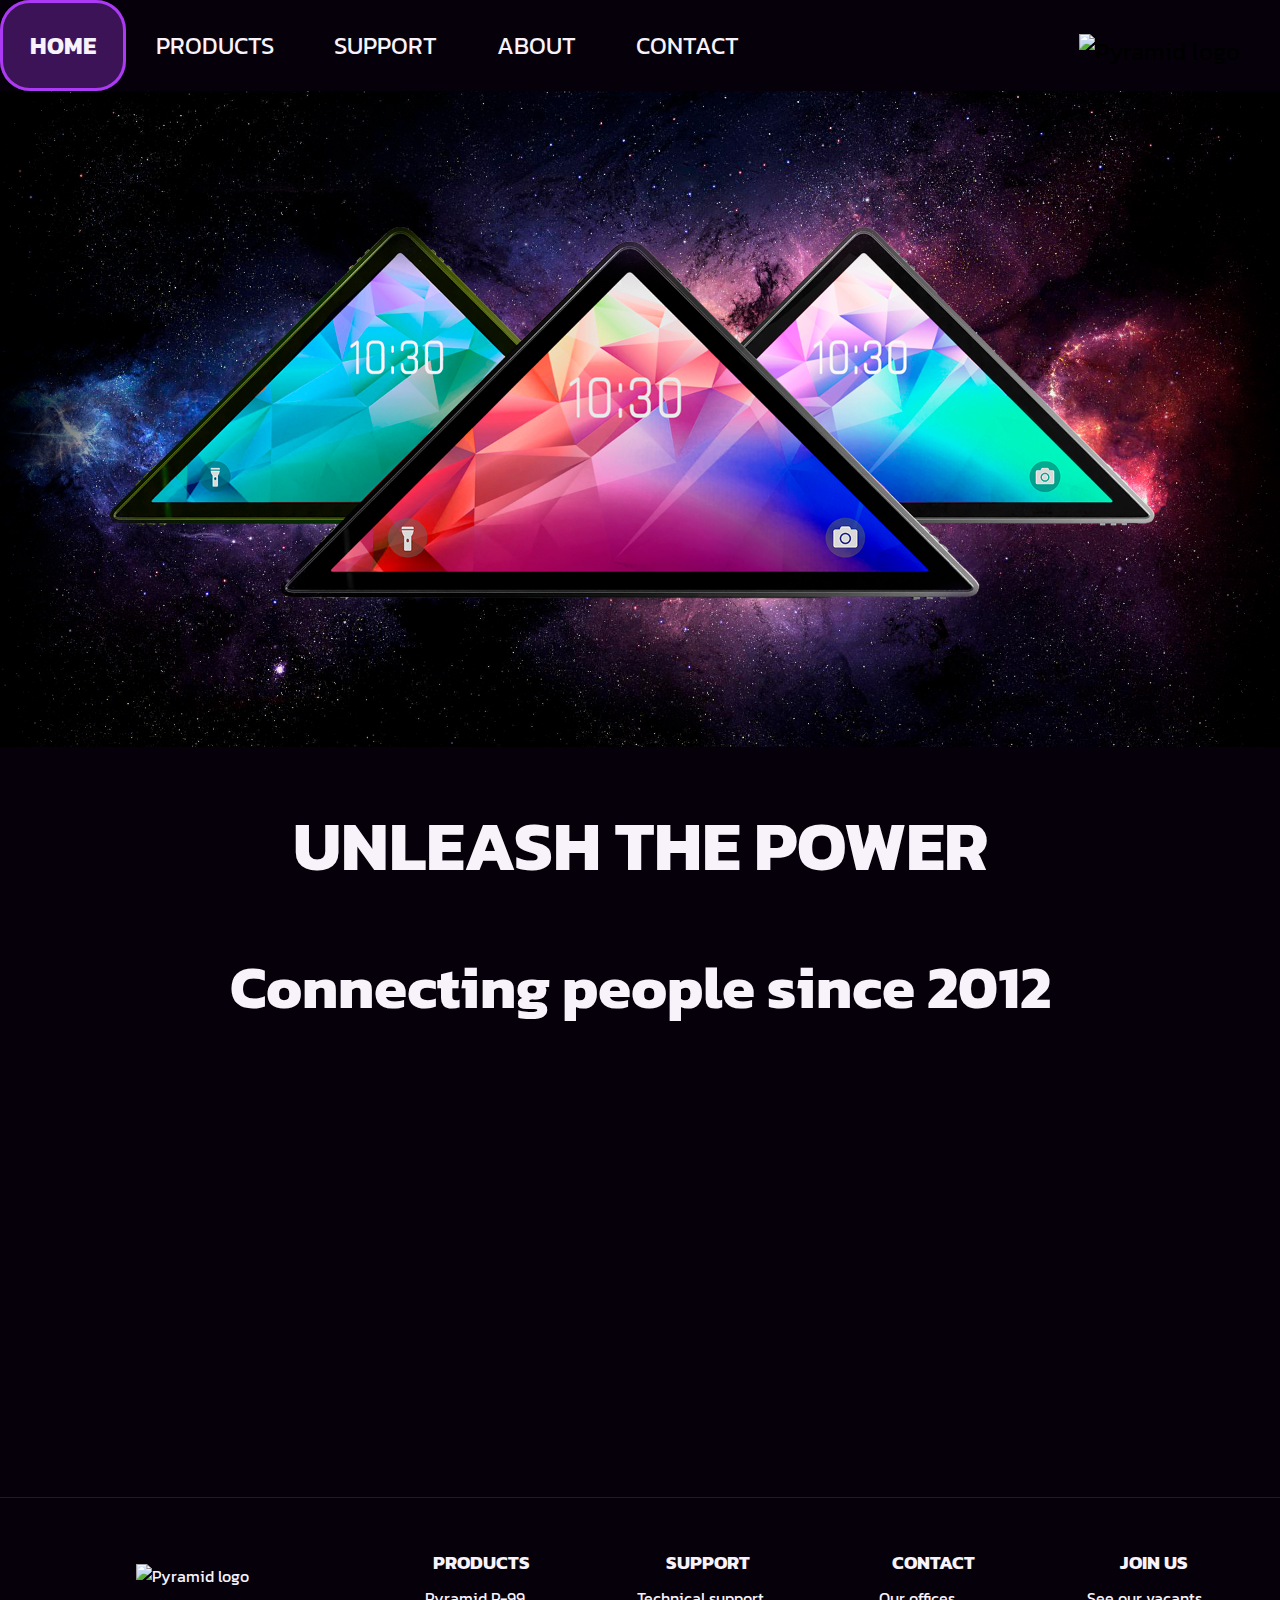
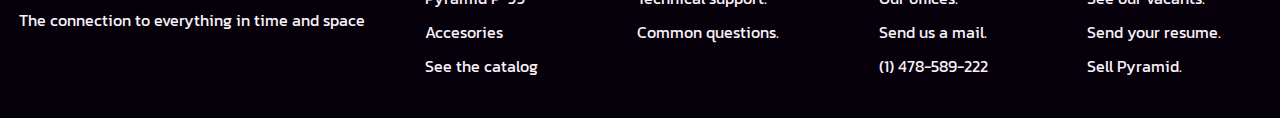
==== commit 6533f749: "Revision abril" ====
--- a/index.html
+++ b/index.html
@@ -115,7 +115,7 @@
                         <ul>
                             <li><a href="">See our vacants.</a></li>
                             <li><a href="">Send your resume.</a></li>
-                            <li><a href="">Sell Pyramid..</a></li>
+                            <li><a href="">Sell Pyramid.</a></li>
                         </ul>
                     </div>
         </div>
--- a/assets/css/style.css
+++ b/assets/css/style.css
@@ -7,7 +7,7 @@
 }
 
 main > h1 {
-  color: white;
+  color: #F8F2FA;
   display: flex;
   justify-content: center;
   padding-top: 40px;
@@ -25,7 +25,7 @@
 }
 
 .ceos > .ceo__card h2, .divisor__text__about h2, .faq > .faq__content > h2, .support__team > h2 {
-  color: white;
+  color: #F8F2FA;
   font-size: 40px;
   text-align: center;
 }
@@ -39,11 +39,11 @@
   margin-top: 40px;
   font-family: Kanit, sans-serif;
   justify-content: center;
-  max-width: 500px;
+  max-width: 560px;
 }
 
 .about1, .faq > .faq__content, .support__team, .callcenter {
-  background-color: #1D1D1D;
+  background-color: #1F1D20;
   display: flex;
   flex-wrap: wrap;
   justify-content: space-evenly;
@@ -58,18 +58,24 @@
 nav {
   grid-area: nav;
 }
+nav:hover {
+  box-shadow: -5px 17px 47px -28px rgba(172, 57, 243, 0.59);
+  -webkit-box-shadow: -5px 17px 47px -28px rgba(172, 57, 243, 0.59);
+  -moz-box-shadow: -5px 17px 47px -28px rgba(172, 57, 243, 0.59);
+  transition: 0.5s;
+}
 
 .navindex {
   display: flex;
   justify-content: space-between;
   width: 100%;
-  background-color: black;
+  background-color: #06000A;
   font-size: 24px;
   font-family: Kanit, sans-serif;
   align-content: center;
 }
 .navindex > .fa-bars {
-  color: white;
+  color: #F8F2FA;
   display: none;
 }
 .navindex > .fa-magnifying-glass {
@@ -90,7 +96,7 @@
 .menu_horizontal > li > a {
   display: block;
   padding: 28px 30px;
-  color: white;
+  color: #F8F2FA;
   text-decoration: none;
 }
 .menu_horizontal > li:hover {
@@ -116,7 +122,7 @@
 }
 .menu_vertical > li > a {
   display: block;
-  color: white;
+  color: #F8F2FA;
   padding: 15px 15px 15px 20px;
   text-decoration: none;
   transition: 0.5s;
@@ -128,7 +134,7 @@
 
 @media (max-width: 984px) {
   .navindex > .fa-bars {
-    color: white;
+    color: #F8F2FA;
     font-size: 30px;
     display: block;
     padding: 20px;
@@ -140,7 +146,7 @@
     left: 0;
   }
   .navindex > .fa-magnifying-glass {
-    color: white;
+    color: #F8F2FA;
     font-size: 30px;
     display: block;
     padding: 20px;
@@ -150,7 +156,7 @@
     z-index: 3;
     position: fixed;
     flex-direction: column;
-    background-color: black;
+    background-color: #06000A;
     width: 300px;
     height: 100vh;
     justify-content: start;
@@ -170,8 +176,8 @@
 
 footer {
   grid-area: footer;
-  background-color: black;
-  color: white;
+  background-color: #06000A;
+  color: #F8F2FA;
   display: flex;
   flex-wrap: wrap;
   justify-content: space-between;
@@ -179,7 +185,7 @@
   align-items: center;
   padding: 20px 0px 20px 0px;
   font-family: Kanit, sans-serif;
-  border-top: 1px solid #1D1D1D;
+  border-top: 1px solid #1F1D20;
 }
 footer > .company_data {
   margin: 10px;
@@ -246,7 +252,7 @@
 }
 .products_cover > h1 {
   z-index: 1;
-  color: white;
+  color: #F8F2FA;
   display: flex;
   flex-wrap: wrap;
   font-size: 80px;
@@ -290,7 +296,7 @@
   margin: auto;
 }
 .products_father .tablet1 {
-  background-color: #1D1D1D;
+  background-color: #1F1D20;
   margin-bottom: 100px;
   margin-top: 120px;
   margin: auto;
@@ -312,13 +318,13 @@
   transition: 0.5s;
 }
 .products_father .tablet1 h2 {
-  color: white;
+  color: #F8F2FA;
   font-size: 60px;
   margin-bottom: 10px;
   justify-self: center;
 }
 .products_father .tablet1 .tablet1__content {
-  background-color: #1D1D1D;
+  background-color: #1F1D20;
 }
 .products_father .tablet1 .tablet1__content .tablet1__img {
   background-image: url(../img/tablets_portada_galaxia1.png);
@@ -350,7 +356,7 @@
   font-family: "Kanit", sans-serif;
   font-size: 80px;
   font-weight: bold;
-  color: white;
+  color: #F8F2FA;
   justify-self: start;
 }
 @media (max-width: 1100px) {
@@ -358,6 +364,11 @@
     font-size: 50px;
   }
 }
+@media (max-width: 500px) {
+  .products_father .tablet1 .tablet1__content .tablet1__card__price {
+    font-size: 40px;
+  }
+}
 .products_father .tablet1 .tablet1__content .tablet1__boton__div {
   display: flex;
   justify-content: center;
@@ -365,7 +376,7 @@
 .products_father .tablet1 .tablet1__content .tablet1__boton__div .tablet1__boton {
   padding: 20px;
   width: 100%;
-  color: black;
+  color: #06000A;
   background-color: #AC39F3;
   border-style: none;
   border-radius: 4px;
@@ -378,7 +389,7 @@
   background-color: #671897;
   transform: scale(1.1);
   transition: 0.8s;
-  color: white;
+  color: #F8F2FA;
 }
 .products_father .tablet1 .tablet1__content .tablet1__description {
   width: 100%;
@@ -395,7 +406,7 @@
 .products_father .tablet1 .tablet1__content .tablet1__description .tablet1__description1 .tablet1__text {
   justify-self: end;
   font-size: 80px;
-  color: white;
+  color: #F8F2FA;
   font-family: "Kanit", sans-serif;
   font-weight: lighter;
 }
@@ -406,25 +417,29 @@
 .products_father .tablet1 .tablet1__content .tablet1__description .tablet1__description2 .tablet1__select {
   display: flex;
   justify-content: end;
+  position: absolute;
 }
 .products_father .tablet1 .tablet1__content .tablet1__description .tablet1__description2 .tablet1__select select {
-  background-color: black;
+  background-color: #06000A;
   color: #AC39F3;
-  border: 1px solid #AC39F3;
   border-radius: 8px;
   width: 300px;
   height: 80px;
   padding: 15px;
   margin: 20px 0px 20px 20px;
   justify-self: end;
-  font-size: 20px;
+  font-size: 24px;
   align-self: center;
   cursor: pointer;
+  border-right: 20px solid #06000A;
+  box-shadow: 1px 1px 0px 1px rgb(172, 57, 243);
+  -webkit-box-shadow: 1px 1px 0px 2px rgb(172, 57, 243);
+  -moz-box-shadow: 1px 1px 0px 2px rgb(172, 57, 243);
 }
 .products_father .tablet1 .tablet1__content .tablet1__description .tablet1__description2 .tablet1__select p {
   font-size: 24px;
   align-self: center;
-  color: white;
+  color: #F8F2FA;
 }
 @media (max-width: 700px) {
   .products_father .tablet1 .tablet1__content .tablet1__description .tablet1__description2 .tablet1__select select {
@@ -432,6 +447,17 @@
     margin-left: 10px;
   }
   .products_father .tablet1 .tablet1__content .tablet1__description .tablet1__description2 .tablet1__select p {
+    font-size: 20px;
+  }
+}
+@media (max-width: 600px) {
+  .products_father .tablet1 .tablet1__content .tablet1__description .tablet1__description2 .tablet1__select select {
+    max-width: 150px;
+    max-height: 60px;
+    margin-left: 10px;
+  }
+  .products_father .tablet1 .tablet1__content .tablet1__description .tablet1__description2 .tablet1__select p {
+    margin-top: 30px;
     font-size: 20px;
   }
 }
@@ -457,6 +483,7 @@
   .products_father .tablet1 {
     display: block;
     width: 75vw;
+    max-height: 600px;
     height: 680px;
     padding: 20px;
   }
@@ -471,20 +498,26 @@
   max-width: 1800px;
   margin: auto;
   padding-top: 50px;
-  padding-bottom: 50px;
+  padding-bottom: 100px;
   display: flex;
   flex-wrap: wrap;
   justify-content: space-evenly;
-  gap: 120px;
-}
-@media (max-width: 700px) {
+  gap: 110px;
+}
+@media (max-width: 1300px) {
   .products_father .products2 {
     gap: 40px;
     margin: 20px;
   }
 }
+@media (max-width: 700px) {
+  .products_father .products2 {
+    gap: 20px;
+    margin: 20px;
+  }
+}
 .products_father .products2 .products2__card {
-  background-color: #1D1D1D;
+  background-color: #1F1D20;
   justify-content: center;
   display: block;
   width: 300px;
@@ -493,7 +526,7 @@
   padding-left: 30px;
   padding-right: 30px;
   padding-bottom: 30px;
-  max-width: 2000px;
+  max-height: 600px;
 }
 .products_father .products2 .products2__card:hover {
   transform: scale(1.3);
@@ -515,7 +548,7 @@
   font-family: "Kanit", sans-serif;
   font-size: 30px;
   font-weight: lighter;
-  color: white;
+  color: #F8F2FA;
   padding-top: 10px;
 }
 .products_father .products2 .products2__card > .products2__card__text {
@@ -527,13 +560,13 @@
 .products_father .products2 .products2__card > .products2__card__price {
   font-family: "Kanit", sans-serif;
   font-size: 50px;
-  color: white;
+  color: #F8F2FA;
 }
 .products_father .products2 .products2__card > .products2__boton {
   margin-top: 10px;
   padding: 20px;
   width: 300px;
-  color: black;
+  color: #06000A;
   background-color: #AC39F3;
   border-style: none;
   border-radius: 4px;
@@ -546,7 +579,7 @@
   background-color: #671897;
   transform: scale(1.1);
   transition: 0.8s;
-  color: white;
+  color: #F8F2FA;
 }
 @media (max-width: 800px) {
   .products_father .products2 .products2__card {
@@ -559,15 +592,16 @@
 }
 
 .callcenter {
+  margin-top: 40px;
   max-width: 1200px;
 }
 .callcenter > h2 {
-  color: white;
+  color: #F8F2FA;
   font-size: 40px;
   text-align: center;
 }
 .callcenter > .callcenter_text {
-  color: white;
+  color: #F8F2FA;
   font-size: 20px;
   font-weight: lighter;
 }
@@ -598,7 +632,7 @@
   display: flex;
   flex-wrap: wrap;
   justify-content: center;
-  background-color: #1D1D1D;
+  background-color: #1F1D20;
   border-radius: 10px;
   padding: 60px;
   max-width: 1200px;
@@ -618,12 +652,12 @@
 }
 .corporate h2 {
   text-align: center;
-  color: white;
+  color: #F8F2FA;
   font-size: 30px;
   margin-bottom: 30px;
 }
 .corporate p {
-  color: white;
+  color: #F8F2FA;
   font-size: 20px;
   gap: 10px;
 }
@@ -635,7 +669,7 @@
 }
 .corporate > .corporate__text:nth-child(2) {
   grid-area: corporate__text;
-  color: white;
+  color: #F8F2FA;
   font-size: 18px;
   font-family: "Kanit", sans-serif;
   font-weight: lighter;
@@ -663,10 +697,10 @@
 
 .form_contact {
   padding: 60px;
-  background-color: #1D1D1D;
+  background-color: #1F1D20;
   max-width: 1200px;
   margin: 10px auto;
-  margin-bottom: 40px;
+  margin-bottom: 100px;
   border-radius: 10px;
   display: grid;
   gap: 10px;
@@ -679,11 +713,11 @@
   flex-direction: column;
   justify-items: center;
   gap: 10px;
-  color: white;
+  color: #F8F2FA;
 }
 .form_contact > label > input {
   padding-left: 10px;
-  color: black;
+  color: #06000A;
   border-radius: 4px;
   font-family: "Quicksand", sans-serif;
   height: 40px;
@@ -697,7 +731,7 @@
   background-color: rgba(255, 255, 255, 0.349);
   height: 60px;
   width: 100%;
-  max-width: 1150px;
+  max-width: 1165px;
   border-radius: 4px;
 }
 .form_contact .contact_button > button {
@@ -727,7 +761,7 @@
 .form_contact h2:nth-child(1) {
   text-align: center;
   grid-area: titulo;
-  color: white;
+  color: #F8F2FA;
   font-size: 30px;
 }
 
@@ -769,7 +803,7 @@
   }
 }
 .support__portada h1 {
-  color: white;
+  color: #F8F2FA;
   display: flex;
   flex-wrap: wrap;
   font-size: 80px;
@@ -790,6 +824,7 @@
 
 .support__team {
   max-width: 1300px;
+  margin-top: 40px;
 }
 .support__team > .support__content {
   display: flex;
@@ -804,7 +839,7 @@
   width: 100%;
 }
 .support__team > .support__content > .support__text {
-  color: white;
+  color: #F8F2FA;
   font-size: 30px;
   font-family: "Kanit", sans-serif;
   font-weight: lighter;
@@ -827,7 +862,7 @@
 
 /*CommonQuestions*/
 .faq {
-  background-color: #1D1D1D;
+  background-color: #1F1D20;
   max-width: 1400px;
   padding-bottom: 20px;
   padding-top: 20px;
@@ -840,7 +875,7 @@
 }
 .faq > .faq__content > .faq__text {
   margin: auto;
-  color: white;
+  color: #F8F2FA;
   font-size: 20px;
   font-family: "Kanit", sans-serif;
   font-weight: lighter;
@@ -879,9 +914,10 @@
 .about1 {
   max-width: 1200px;
   margin-bottom: 100px;
+  margin-top: 40px;
 }
 .about1 > h2 {
-  color: white;
+  color: #F8F2FA;
   font-size: 40px;
   text-align: center;
 }
@@ -949,7 +985,7 @@
 
 .video_header {
   padding-right: 40px;
-  border-right: 1px solid #4e4e4e;
+  border-right: 1px solid #59535B;
   align-content: center;
 }
 .video_header a {
@@ -969,7 +1005,7 @@
   margin: auto;
 }
 .video_descripcion h2 {
-  color: white;
+  color: #F8F2FA;
   padding-left: 20px;
 }
 .video_descripcion p {
@@ -1060,7 +1096,7 @@
   font-family: "Kanit", sans-serif;
   font-size: 30px;
   font-weight: bolder;
-  color: white;
+  color: #F8F2FA;
 }
 .ceos > .ceo__card .ceo__card__text {
   padding-top: 10px;
@@ -1085,7 +1121,7 @@
 
 /*Index*/
 body {
-  background-color: black;
+  background-color: #06000A;
   font-family: Kanit, sans-serif;
 }
 
@@ -1122,11 +1158,11 @@
 main > .img_main {
   margin: auto;
   max-width: 1960px;
-  justify-items: center;
+  display: block;
+  justify-content: center;
 }
 main > .img_main > img {
   width: 100%;
-  justify-self: center;
 }
 @media (max-width: 1200px) {
   main > .img_main {
@@ -1141,7 +1177,7 @@
   }
 }
 main > h2 {
-  color: white;
+  color: #F8F2FA;
   display: flex;
   justify-content: center;
   padding: 20px;
@@ -1175,7 +1211,7 @@
   }
 }
 .values > .index__card {
-  background-color: black;
+  background-color: #06000A;
   display: flex;
   flex-direction: column;
   align-content: center;
